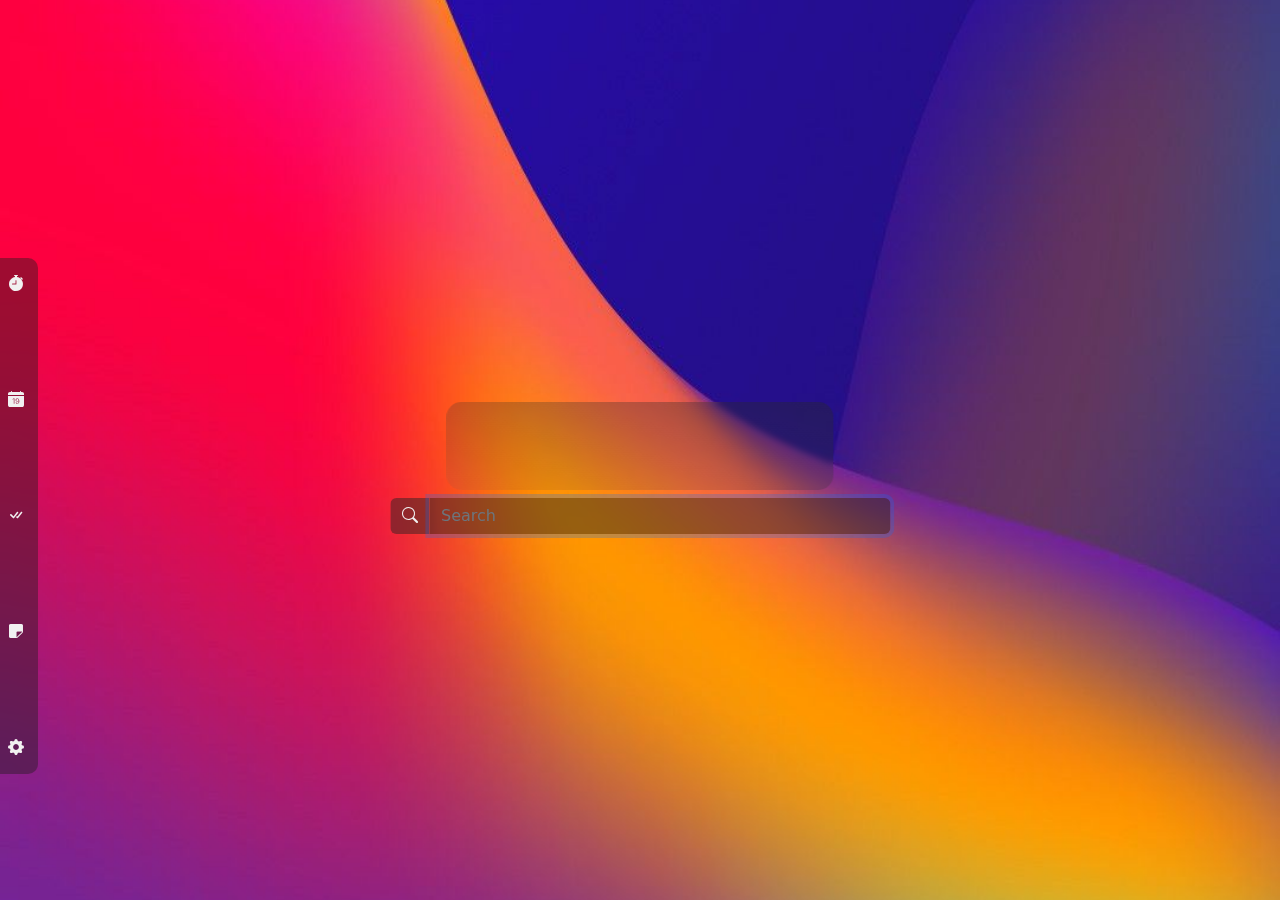
==== index.html @ 82e57892 "good to see u" ====
<!DOCTYPE html>
<html lang="en">
  <head>
    <link rel="stylesheet" href="./assets/css/css/bootstrap.min.css" />
    <!-- CSS only -->
    <link
      href="https://cdn.jsdelivr.net/npm/bootstrap@5.2.0-beta1/dist/css/bootstrap.min.css"
      rel="stylesheet"
      integrity="sha384-0evHe/X+R7YkIZDRvuzKMRqM+OrBnVFBL6DOitfPri4tjfHxaWutUpFmBp4vmVor"
      crossorigin="anonymous"
    />
    <link rel="stylesheet" href="https://cdn.jsdelivr.net/npm/bootstrap-icons@1.9.0/font/bootstrap-icons.css" />
    <link rel="stylesheet" href="./assets/css/style.css" />
    <link rel="stylesheet" href="./assets/css/animation.css" />
    <link rel="stylesheet" href="./assets/css/css.scss" />
    <meta charset="UTF-8" />
    <title>Home Page</title>
    <style>
      .bi {
        color: #f1f1f1;
      }
      body {
        overflow-x: hidden;
      }
      .body img {
        object-fit: cover;
        width: 100%;
        height: 100%;
      }
    </style>
  </head>
  <body>
    <div class="body position-absolute w-100 h-100" id="body"></div>
    <div style="width: 100%; height: 100%; position: absolute">
      <div class="row text-light">
        <div class="col-3">
          <div class="row justify-content-between position-relative">
            <div class="col-1 h-100">
              <!--Apps icon-->
              <div class="row position-absolute top-50" id="suggest" style="width: 50px">
                <button class="col btn border-0" id="timer">
                  <i class="bi bi-stopwatch-fill"></i>
                </button>
                <button class="col btn border-0" id="calendar">
                  <i class="bi bi-calendar-date-fill"></i>
                </button>
                <button class="col btn border-0" id="to-do">
                  <i class="bi bi-check-all"></i>
                </button>
                <button class="col btn border-0" id="note">
                  <i class="bi bi-sticky-fill"></i>
                </button>
                <button
                  class="col btn border-0"
                  id="settings"
                  type="button"
                  data-bs-toggle="offcanvas"
                  data-bs-target="#offcanvasExample"
                  aria-controls="offcanvasExample"
                >
                  <i class="bi bi-gear-fill"></i>
                </button>
              </div>
            </div>
            <div class="col-9 position-relative h-100">
              <div id="target" class="center w-100 rounded" style="width: 450px"></div>
            </div>
          </div>
        </div>
      </div>

      <!-- Weather -->
      <div id="weather" class="position-absolute" style="width: 300px">
        <section class="ajax-section">
          <div class="container">
            <ul class="cities" style="padding: 0 !important"></ul>
          </div>
        </section>
      </div>
    </div>

    <div class="toolbar position-absolute bottom-0" id="toolbar-mother">
      <div class="row justify-content-around p-2" id="toolbar">
        <!--https://www.google.com/s2/favicons?domain={link url}/-->
      </div>
    </div>

    <div class="center text-center" style="transform: translate(-50%, -50%)" id="search-box-mother">
      <div class="position-relative">
        <div class="row flex-column text-light">
          <div class="col h1 fw-bold blured" id="Header-name" style="display: flex; justify-content: center"></div>
          <div class="col">
            <form action="https://www.google.com/search" style="position: relative">
              <div class="input-group mb-3 border-0 center" id="search-time" style="transform: translate(-50%, 0%)">
                <button class="input-group-text border-0" id="basic-addon1">
                  <i class="bi bi-search"></i>
                </button>
                <input
                  title="Type Something for search"
                  type="text"
                  autocapitalize="on"
                  autocomplete
                  class="form-control border-0 text-light"
                  placeholder="Search"
                  aria-label="Search"
                  name="q"
                  aria-describedby="basic-addon1"
                  required
                  id="searchTextField"
                  autofocus
                />
              </div>
            </form>
          </div>
        </div>
      </div>
    </div>

    <!--Setting form-->
    <div class="offcanvas offcanvas-start text-light" tabindex="-1" id="offcanvasExample" aria-labelledby="offcanvasExampleLabel">
      <div class="offcanvas-header">
        <h5 class="offcanvas-title" id="offcanvasExampleLabel">Configuration</h5>
        <button type="button" class="btn-close" data-bs-dismiss="offcanvas" aria-label="Configuration"><i class="bi bi-x-lg"></i></button>
      </div>
      <div class="offcanvas-body">
        <form>
          <!-- HERE -->
          <div class="accordion text-light" id="accordionExample">
            <div class="accordion-item text-light">
              <h2 class="accordion-header text-light" id="headingOne">
                <button
                  class="accordion-button text-light"
                  type="button"
                  data-bs-toggle="collapse"
                  data-bs-target="#collapseOne"
                  aria-expanded="true"
                  aria-controls="collapseOne"
                >
                  Personality
                  <i class="bi bi-caret-down-fill"></i>
                </button>
              </h2>
              <div id="collapseOne" class="accordion-collapse collapse show" aria-labelledby="headingOne" data-bs-parent="#accordionExample">
                <div class="accordion-body">
                  <div class="form-floating mb-3">
                    <input type="text" class="border-0 text-light form-control" id="floatingInput" placeholder="{}" />
                    <label for="floatingInput">Your name is...</label>
                  </div>
                  <select id="animation-text" class="border-0 form-select text-light form-select-lg mb-3" aria-label=".form-select-lg example">
                    <option value="normal" class="bg-dark" selected>✨ Just a normal person</option>
                    <option value="gamer" class="bg-dark">🎮 Gamer</option>
                    <option value="programmer" class="bg-dark">💻 Programmer</option>
                    <option value="boss" class="bg-dark">👑 Boss</option>
                    <option value="student" class="bg-dark">📕 Student</option>
                  </select>
                </div>
              </div>
            </div>
            <div class="accordion-item text-light">
              <h2 class="accordion-header text-light" id="headingTwo">
                <button
                  class="accordion-button collapsed text-light"
                  type="button"
                  data-bs-toggle="collapse"
                  data-bs-target="#collapseTwo"
                  aria-expanded="false"
                  aria-controls="collapseTwo"
                >
                  Modules
                  <i class="bi bi-caret-down-fill"></i>
                </button>
              </h2>
              <div id="collapseTwo" class="accordion-collapse collapse" aria-labelledby="headingTwo" data-bs-parent="#accordionExample">
                <div class="accordion-body">
                  <div class="form-check form-switch py-2">
                    <input class="form-check-input" type="checkbox" role="switch" id="weather-check" checked onclick="role_toggle('weather-check')" />
                    <label class="form-check-label" for="weather-check" onclick="role_toggle('weather-check')">Weather</label>
                  </div>
                  <div class="form-check form-switch py-2">
                    <input class="form-check-input" type="checkbox" role="switch" id="shortcut-bar" onclick="role_toggle('shortcut-bar')" checked />
                    <label class="form-check-label" for="shortcut-bar" onclick="role_toggle('shortcut-bar')">Bookmarks</label>
                  </div>
                  <div class="form-check form-switch py-2">
                    <input class="form-check-input" type="checkbox" role="switch" id="search-bar" checked onclick="role_toggle('search-bar')" />
                    <label class="form-check-label" for="search-bar" onclick="role_toggle('search-bar')">Search bar</label>
                  </div>
                  <hr class="hr" />
                  <div class="form-check form-switch py-2">
                    <input class="form-check-input" type="checkbox" role="switch" id="Text" checked onclick="role_toggle('Text')" />
                    <label class="form-check-label" for="Text" onclick="role_toggle('Text')">Welcome message</label>
                  </div>
                  <p>Animation</p>
                  <select id="animation-type" class="border-0 form-select text-light form-select-lg mb-3" aria-label=".form-select-lg example">
                    <option value="typing-animation" class="bg-dark" selected>Typing</option>
                    <option value="come-in-text-down" class="bg-dark">Come from down</option>
                    <option value="come-in-text-up" class="bg-dark">come from down 2</option>
                  </select>
                </div>
              </div>
            </div>
            <div class="accordion-item text-light">
              <h2 class="accordion-header text-light" id="headingThree">
                <button
                  class="accordion-button collapsed text-light"
                  type="button"
                  data-bs-toggle="collapse"
                  data-bs-target="#collapseThree"
                  aria-expanded="false"
                  aria-controls="collapseThree"
                >
                  Bookmarks
                  <i class="bi bi-caret-down-fill"></i>
                </button>
              </h2>
              <div id="collapseThree" class="accordion-collapse collapse" aria-labelledby="headingThree" data-bs-parent="#accordionExample">
                <div class="accordion-body">
                  <div class="form-floating mb-3">
                    <input type="url" class="border-0 text-light form-control" id="1" placeholder="{}" value="https://" />
                    <label for="1">Bookmark #1</label>
                  </div>
                  <div class="form-floating mb-3">
                    <input type="url" class="border-0 text-light form-control" id="2" placeholder="{}" value="https://" />
                    <label for="2">Bookmark #2</label>
                  </div>
                  <div class="form-floating mb-3">
                    <input type="url" class="border-0 text-light form-control" id="3" placeholder="{}" value="https://" />
                    <label for="3">Bookmark #3</label>
                  </div>
                  <div class="form-floating mb-3">
                    <input type="url" class="border-0 text-light form-control" id="4" placeholder="{}" value="https://" />
                    <label for="4">Bookmark #4</label>
                  </div>
                  <div class="form-floating mb-3">
                    <input type="url" class="border-0 text-light form-control" id="5" placeholder="{}" value="https://" />
                    <label for="5">Bookmark #5</label>
                  </div>
                  <div class="form-floating mb-3">
                    <input type="url" class="border-0 text-light form-control" id="6" placeholder="{}" value="https://" />
                    <label for="6">Bookmark #6</label>
                  </div>
                </div>
              </div>
            </div>
            <div class="accordion-item text-light">
              <h2 class="accordion-header text-light" id="headingfour">
                <button
                        class="accordion-button collapsed text-light"
                        type="button"
                        data-bs-toggle="collapse"
                        data-bs-target="#collapsefour"
                        aria-expanded="false"
                        aria-controls="collapsefour"
                >
                  Pictures
                  <i class="bi bi-caret-down-fill"></i>
                </button>
              </h2>
              <div id="collapsefour" class="accordion-collapse collapse" aria-labelledby="headingfour" data-bs-parent="#accordionExample">
                <div class="accordion-body">

                  <label class="btn btn-outline-primary btn-sm center-block btn-file w-100 ">
                    <i class="bi bi-cloud-arrow-up-fill h2 text-primary"></i>
                    <input type="file" class="w-50" id="1-pic">
                  </label>
                  <label class="btn btn-outline-primary btn-sm center-block btn-file w-100 my-3">
                    <i class="bi bi-cloud-arrow-up-fill h2 text-primary"></i>
                    <input type="file" class="w-50" id="2-pic">
                  </label>
                  <label class="btn btn-outline-primary btn-sm center-block btn-file w-100 ">
                    <i class="bi bi-cloud-arrow-up-fill h2 text-primary"></i>
                    <input type="file" class="w-50" id="3-pic">
                  </label>
                </div>
              </div>
            </div>
          </div>
          <button class="btn btn-primary w-100 mt-4" onclick="save_setting()">Save changes</button>
        </form>
      </div>
    </div>

    <audio src="./assets/musics/mixkit-waiting-ringtone-1354.wav" id="audio"></audio>

    <!--JS Import-->
    <script src="https://ajax.googleapis.com/ajax/libs/jquery/3.6.0/jquery.min.js"></script>
    <script src="./assets/javascript/note.js"></script>
    <script src="./assets/javascript/app.js"></script>
    <script
      src="https://cdn.jsdelivr.net/npm/bootstrap@5.2.0-beta1/dist/js/bootstrap.bundle.min.js"
      integrity="sha384-pprn3073KE6tl6bjs2QrFaJGz5/SUsLqktiwsUTF55Jfv3qYSDhgCecCxMW52nD2"
      crossorigin="anonymous"
    ></script>
    <script
      src="https://cdn.jsdelivr.net/npm/@popperjs/core@2.11.5/dist/umd/popper.min.js"
      integrity="sha384-Xe+8cL9oJa6tN/veChSP7q+mnSPaj5Bcu9mPX5F5xIGE0DVittaqT5lorf0EI7Vk"
      crossorigin="anonymous"
    ></script>
    <script
      src="https://cdn.jsdelivr.net/npm/bootstrap@5.2.0-beta1/dist/js/bootstrap.min.js"
      integrity="sha384-kjU+l4N0Yf4ZOJErLsIcvOU2qSb74wXpOhqTvwVx3OElZRweTnQ6d31fXEoRD1Jy"
      crossorigin="anonymous"
    ></script>
    <script src="assets/javascript/weather.js"></script>
    <script src="./assets/javascript/timer.js"></script>
    <script src="./assets/javascript/toolbar.js"></script>
    <script src="./assets/javascript/background.js"></script>
    <script src="./assets/javascript/results.js"></script>
    <script src="./assets/javascript/version.js"></script>
    <script src="assets/scripts/headerNames.js"></script>
    <script src="assets/javascript/animation.js"></script>
    <script src="./assets/javascript/setting.js"></script>
    <script src="./assets/javascript/shortcut.js"></script>
    <script src="./assets/javascript/check.js"></script>
    <script src="./assets/javascript/link.js"></script>
    <script>
      document.getElementById("floatingInput").value = localStorage.getItem("user-name") || "";
      document.getElementById("animation-type").value = localStorage.getItem("user-animation") || "";
      document.getElementById("animation-text").value = localStorage.getItem("animation-text") || "";

      for (let i = 0; i < 3; i++) {
        document.getElementById(`${i + 1}-pic`).value = localStorage.getItem(`${i}-pic`);
      }
    </script>
  </body>
</html>
---- assets/css/style.css ----
:root {
    --colors-background: rgba(30, 28, 28, 0.42);
}
body {
    overflow-y: hidden;
}
#suggest {
    flex-direction: column;
    gap: 5em;
    padding: 8px;
    text-align: center;
    text-justify: distribute-center-last;
    top: 50%;
    transform: translateY(50%);
    background: var(--colors-background);
    border-bottom-right-radius: 10px;
    border-top-right-radius: 10px;
    backdrop-filter: blur(15px);
    animation: ease-out 750ms toolbar forwards;
}
.textarea {
    background-color: #3a3a3aa9;
    backdrop-filter: blur(15px);
    width: 300px;
    padding: 15px;
}
.blured {
    padding: 15px;
    border-radius: 15px;
    backdrop-filter: blur(3px);
    background: linear-gradient(to left bottom, rgba(40, 40, 40, 0.4), rgba(100, 100, 100, 0.1));
}
.blured pre {
    color: white;
    mix-blend-mode: difference;
}
.textarea:focus {
    outline: none;
}
.center {
    position: absolute;
    top: 50%;
    left: 50%;
    transform: translate(-50%, 50%);
}
.timer {
    width: 100%;
    height: 100%;
    background: var(--colors-background);
    backdrop-filter: blur(5px);
    padding: 10px;
}
.bg-gray {
    background: #3a3a3a;
}
#tasks .col {
    padding: 12px;
    border-radius: 5px;
    background: #3a3a3a5d;
    cursor: pointer;
}
#tasks {
    height: 350px!important;
    overflow-y: auto;
    display: block;
}
#tasks::-webkit-scrollbar {
    width: 5px;
}
#tasks::-webkit-scrollbar-track {
    background: #fff0;
}
#tasks::-webkit-scrollbar-thumb {
    background-color: #9e9e9e;
    border-radius: 2px;
    transition: background-color 500ms;
}
#tasks::-webkit-scrollbar-thumb:hover {
    background-color: #454545
}
#weather iframe .locationName {
    display: none;
}
#weather {
    color: white;
    list-style-type: none   ;
}
li {
    list-style-type: none   ;
}
.city-temp {
    font-size: 20px;
    width: 100%;
    text-align: center;
    font-weight: bold;
}
.toolbar {
    left: 50%;
    width: 50%;
    height: 35px;
    color: white;
    transform: translateX(-50%);
    background-color: var(--colors-background);
    backdrop-filter: blur(12px);
    border-top-left-radius: 12px;
    border-top-right-radius: 12px;
}
#toolbar .col-1 {
    position: relative;
    border-radius: 4px;
    height: 25px;
    padding: 5px;
    background-color: #3a3a3a00;
    transition: background-color 300ms;
    cursor: pointer;
}
#toolbar .col-1:hover {
    background-color: rgba(58, 58, 58, 0.51);
}
#toolbar .col-1 img,#toolbar .col-1 i {
    height: 20px;
    position: absolute;
    transform: translate(-50%, -50%);
    left: 50%;
    top: 50%;
}
#search-time {
    width: 500px;
}
#search-time button, #search-time input {
    background-color: rgba(35, 35, 35, 0.47);
    backdrop-filter: blur(4px);
}
@media (max-width: 1231px) {
    #search-box-mother {
        top: 70px;
    }
    #target .timer {
        width: 400px;
        height: 300px;
    }
}
@media (max-width: 800px) {
    #weather {
        top: 50%;
        right: 0;
    }
}
.typing-animation {
    opacity: 0;
    transform: translateY(200px);
    animation: come-in-name ease 500ms forwards;
}
.come-in-text-down {
    opacity: 0;
    transform: translateY(200px);
    animation: come-in-name-down ease 500ms forwards;
}
.come-in-text-up {
    opacity: 0;
    transform: translateY(200px);
    animation: come-in-name-up ease 500ms forwards;
}
.offcanvas {
    background-color: rgba(41, 41, 41, 0.33);
    backdrop-filter: blur(12px);
}
.offcanvas input, .offcanvas select, .offcanvas input:focus {
    background-color: rgba(46, 46, 46, 0.15);
    backdrop-filter: blur(5px);
}
#weather .card {
    margin: 12px;
    backdrop-filter: blur(5px);
    background: #2d2d2d9a;
}
.accordion-item, .accordion-body, .accordion-button, .accordion-header, .accordion-button {
    background: #0000;
    border: none;
}
.accordion-header {
    backdrop-filter: blur(5px);
    background: rgba(25, 25, 25, 0.11);
    transition: background 300ms;
}
.accordion-button:not(.collapsed) {
    background: rgba(18, 18, 18, 0.22);
}
.accordion-button {
    width: 100%;
    justify-content: space-between;
}
.accordion-button::after {
    display: none;
}
.accordion-button i {
    float: right;
    transform: rotate(0);
    transition: transform 200ms;
}
.accordion-button:not(.collapsed) i {
    transform: rotate(180deg);
}
li.city {
    animation: weather 1s ease-out;
}
#toolbar-mother {
    animation: toolbar-2 ease-out 750ms;
}
label.btn.btn-outline-primary:hover > i.bi.text-primary {
    color: #ffffff!important;
    transition: 500ms;
}
::-webkit-file-upload-button { /* chrome and edge */
    display: none;
}
---- assets/css/animation.css ----
@keyframes come-in-name {
    from {
        transform: translateY(0);
        opacity: 0;
    }
    to {
        transform: translateY(0);
        opacity: 1;
    }
}
@keyframes come-in-name-down {
    from {
        transform: translateY(200px);
        opacity: 0;
    }
    to {
        transform: translateY(0);
        opacity: 1;
    }
}
@keyframes come-in-name-up {
    0% {
        transform: translateY(200px);
        opacity: 0;
    }
    60% {
        transform: translateY(-15px);
    }
    100% {
        transform: translateY(0);
        opacity: 1;
    }
}
@keyframes weather {
    from {
        transform: translateY(-200px);
        opacity: 0;
    }
    to {
        opacity: 1;
        transform: translateY(0);
    }
}
@keyframes toolbar {
    from {
        transform: translateX(-200px) translateY(50%);
        opacity: 0;
    }
    to {
        opacity: 1;
        transform: translateX(0) translateY(50%);
    }
}
@keyframes toolbar-2 {
    from {
        transform: translateY(200px) translateX(-50%);
        opacity: 0;
    }
    to {
        opacity: 1;
        transform: translateY(0) translateX(-50%);
    }
}
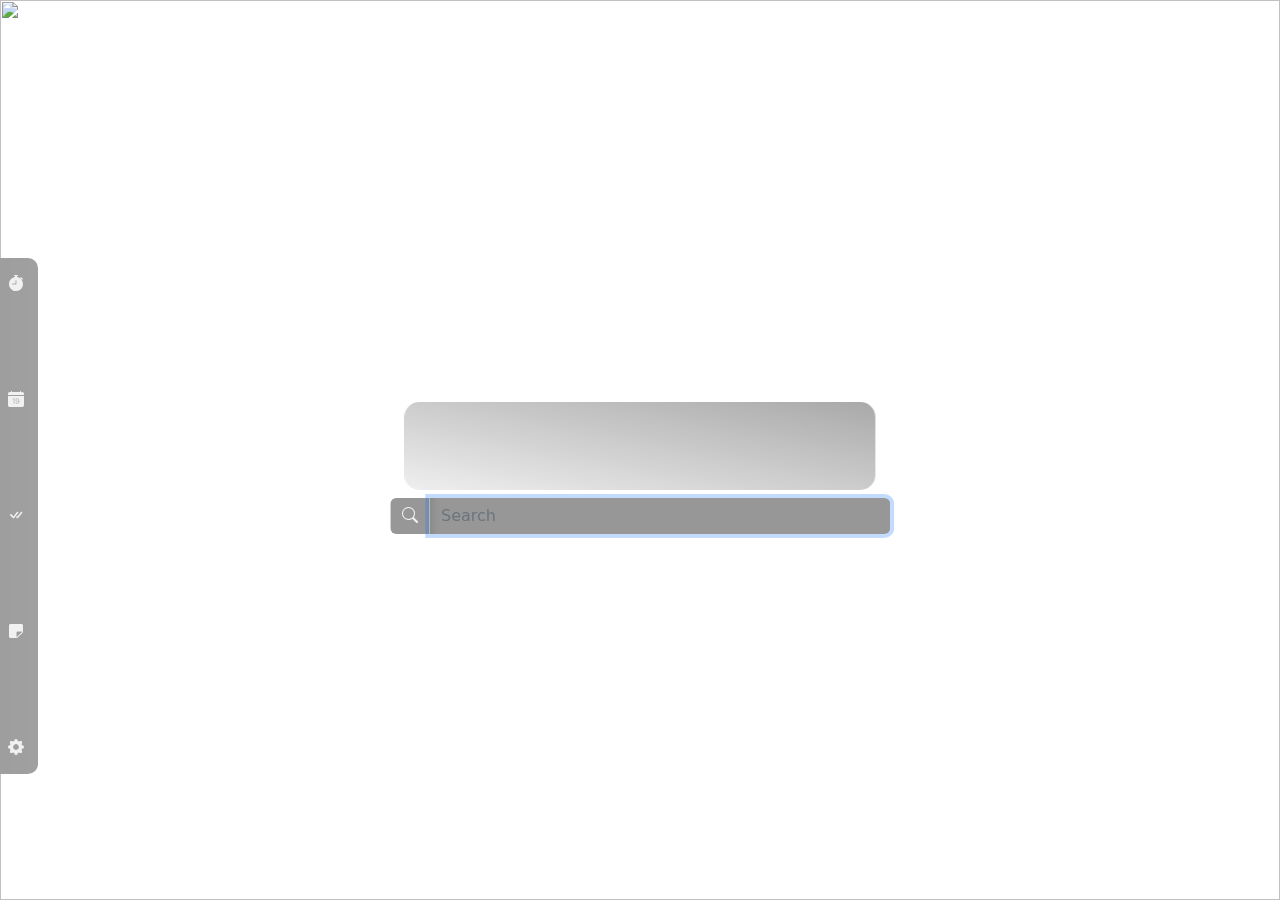
==== commit 9287e605: "Bing Background" ====
--- a/index.html
+++ b/index.html
@@ -30,7 +30,9 @@
     </style>
   </head>
   <body>
-    <div class="body position-absolute w-100 h-100" id="body"></div>
+    <div class="body position-absolute w-100 h-100" id="body">
+      <img src="https://bing.biturl.top/?resolution=1920&format=image&index=0&mkt=zh-CN">
+    </div>
     <div style="width: 100%; height: 100%; position: absolute">
       <div class="row text-light">
         <div class="col-3">
@@ -303,23 +305,19 @@
     <script src="assets/javascript/weather.js"></script>
     <script src="./assets/javascript/timer.js"></script>
     <script src="./assets/javascript/toolbar.js"></script>
-    <script src="./assets/javascript/background.js"></script>
+<!--    <script src="./assets/javascript/background.js"></script>-->
     <script src="./assets/javascript/results.js"></script>
     <script src="./assets/javascript/version.js"></script>
     <script src="assets/scripts/headerNames.js"></script>
     <script src="assets/javascript/animation.js"></script>
     <script src="./assets/javascript/setting.js"></script>
     <script src="./assets/javascript/shortcut.js"></script>
-    <script src="./assets/javascript/check.js"></script>
     <script src="./assets/javascript/link.js"></script>
     <script>
       document.getElementById("floatingInput").value = localStorage.getItem("user-name") || "";
       document.getElementById("animation-type").value = localStorage.getItem("user-animation") || "";
       document.getElementById("animation-text").value = localStorage.getItem("animation-text") || "";
-
-      for (let i = 0; i < 3; i++) {
-        document.getElementById(`${i + 1}-pic`).value = localStorage.getItem(`${i}-pic`);
-      }
     </script>
+    <script src="./assets/javascript/check.js"></script>
   </body>
 </html>
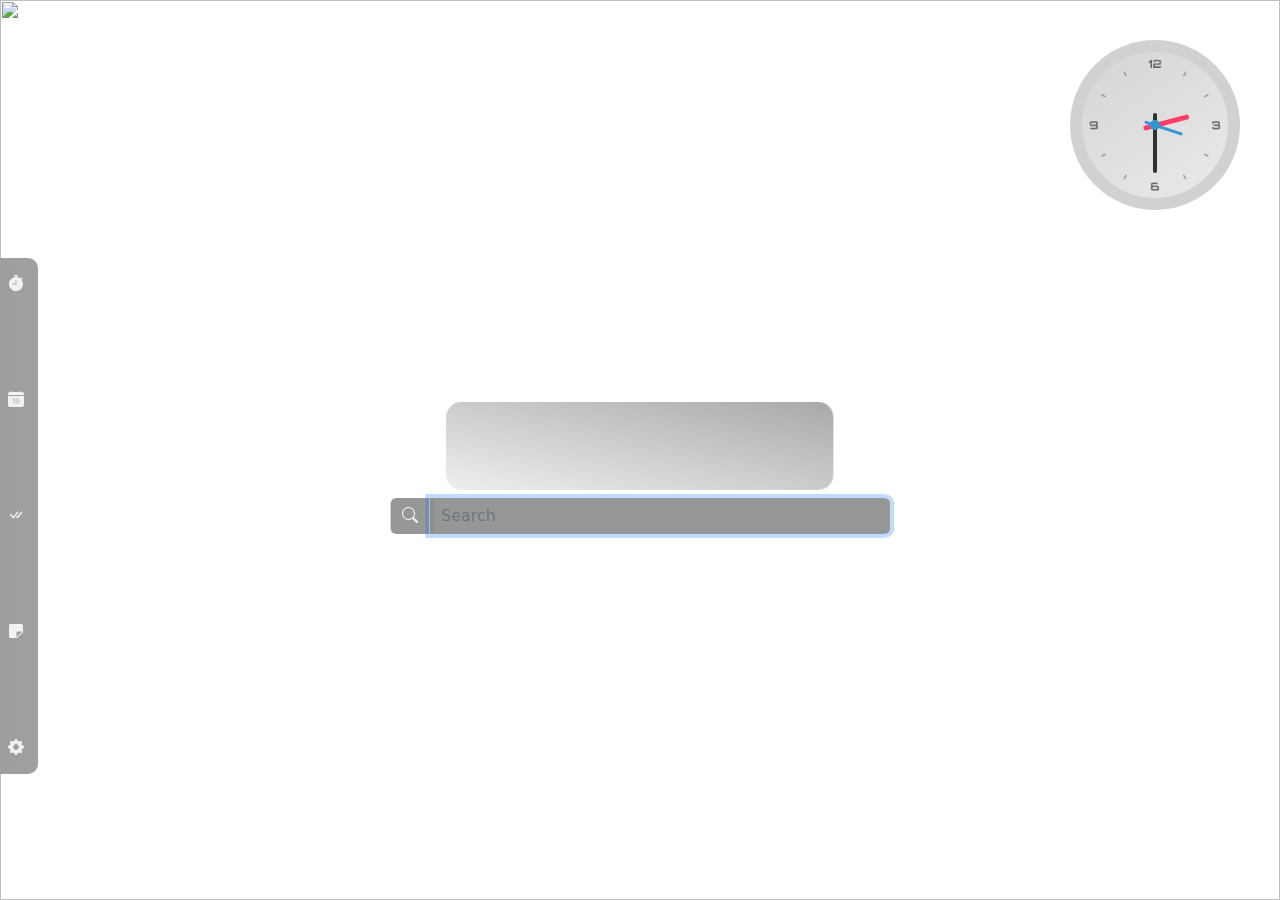
==== commit 23199866: "feat: add working clock" ====
--- a/index.html
+++ b/index.html
@@ -31,7 +31,7 @@
   </head>
   <body>
     <div class="body position-absolute w-100 h-100" id="body">
-      <img src="https://bing.biturl.top/?resolution=1920&format=image&index=0&mkt=zh-CN">
+      <img src="https://bing.biturl.top/?resolution=1920&format=image&index=0&mkt=zh-CN" />
     </div>
     <div style="width: 100%; height: 100%; position: absolute">
       <div class="row text-light">
@@ -80,6 +80,25 @@
         </section>
       </div>
     </div>
+
+    <!-- Clock -->
+    <div id="clock" class="clock">
+      <div class="clock-bg">
+        <img src="assets/Images/clock/base.png" alt="clockBase" />
+      </div>
+      <div class="hour">
+        <span class="hr" id="hr"></span>
+      </div>
+      <div class="minute">
+        <span class="min" id="min"></span>
+      </div>
+      <div class="second">
+        <span class="sec" id="sec"></span>
+      </div>
+    </div>
+
+    <!-- JS File -->
+    <script type="text/javascript" src="assets/javascript/clock.js"></script>
 
     <div class="toolbar position-absolute bottom-0" id="toolbar-mother">
       <div class="row justify-content-around p-2" id="toolbar">
@@ -179,6 +198,10 @@
                     <label class="form-check-label" for="weather-check" onclick="role_toggle('weather-check')">Weather</label>
                   </div>
                   <div class="form-check form-switch py-2">
+                    <input class="form-check-input" type="checkbox" role="switch" id="clock-check" checked onclick="role_toggle('clock-check')" />
+                    <label class="form-check-label" for="clock-check" onclick="role_toggle('clock-check')">Clock</label>
+                  </div>
+                  <div class="form-check form-switch py-2">
                     <input class="form-check-input" type="checkbox" role="switch" id="shortcut-bar" onclick="role_toggle('shortcut-bar')" checked />
                     <label class="form-check-label" for="shortcut-bar" onclick="role_toggle('shortcut-bar')">Bookmarks</label>
                   </div>
@@ -246,12 +269,12 @@
             <div class="accordion-item text-light">
               <h2 class="accordion-header text-light" id="headingfour">
                 <button
-                        class="accordion-button collapsed text-light"
-                        type="button"
-                        data-bs-toggle="collapse"
-                        data-bs-target="#collapsefour"
-                        aria-expanded="false"
-                        aria-controls="collapsefour"
+                  class="accordion-button collapsed text-light"
+                  type="button"
+                  data-bs-toggle="collapse"
+                  data-bs-target="#collapsefour"
+                  aria-expanded="false"
+                  aria-controls="collapsefour"
                 >
                   Pictures
                   <i class="bi bi-caret-down-fill"></i>
@@ -259,18 +282,17 @@
               </h2>
               <div id="collapsefour" class="accordion-collapse collapse" aria-labelledby="headingfour" data-bs-parent="#accordionExample">
                 <div class="accordion-body">
-
-                  <label class="btn btn-outline-primary btn-sm center-block btn-file w-100 ">
+                  <label class="btn btn-outline-primary btn-sm center-block btn-file w-100">
                     <i class="bi bi-cloud-arrow-up-fill h2 text-primary"></i>
-                    <input type="file" class="w-50" id="1-pic">
+                    <input type="file" class="w-50" id="1-pic" />
                   </label>
                   <label class="btn btn-outline-primary btn-sm center-block btn-file w-100 my-3">
                     <i class="bi bi-cloud-arrow-up-fill h2 text-primary"></i>
-                    <input type="file" class="w-50" id="2-pic">
+                    <input type="file" class="w-50" id="2-pic" />
                   </label>
-                  <label class="btn btn-outline-primary btn-sm center-block btn-file w-100 ">
+                  <label class="btn btn-outline-primary btn-sm center-block btn-file w-100">
                     <i class="bi bi-cloud-arrow-up-fill h2 text-primary"></i>
-                    <input type="file" class="w-50" id="3-pic">
+                    <input type="file" class="w-50" id="3-pic" />
                   </label>
                 </div>
               </div>
@@ -305,7 +327,7 @@
     <script src="assets/javascript/weather.js"></script>
     <script src="./assets/javascript/timer.js"></script>
     <script src="./assets/javascript/toolbar.js"></script>
-<!--    <script src="./assets/javascript/background.js"></script>-->
+    <!--    <script src="./assets/javascript/background.js"></script>-->
     <script src="./assets/javascript/results.js"></script>
     <script src="./assets/javascript/version.js"></script>
     <script src="assets/scripts/headerNames.js"></script>
--- a/assets/css/style.css
+++ b/assets/css/style.css
@@ -1,6 +1,7 @@
 :root {
     --colors-background: rgba(30, 28, 28, 0.42);
 }
+
 body {
     overflow-y: hidden;
 }
@@ -213,4 +214,111 @@
 }
 ::-webkit-file-upload-button { /* chrome and edge */
     display: none;
+}
+
+/* Clock */
+
+body {
+    height: 100vh;
+    display: flex;
+    top: 50%;
+    justify-content: right;
+}
+
+
+.clock {
+    width: 170px;
+    height: 170px;
+    display: flex;
+    align-items: center;
+    justify-content: center;
+    margin: 40px;
+    border: 12px solid #d2d1d1;
+    border-radius: 50%;
+    background: linear-gradient(
+        145deg, #d5d5d5, #ebe9e9
+    );
+    z-index: 9999;
+}
+
+.clock .clock-bg img {
+    width: 100%;
+    height: 100%;
+}
+
+.clock::before {
+    content: '';
+    position: absolute;
+    width: 10px;
+    height: 10px;
+    background: #3497cc;
+    border-radius: 50%;
+    z-index: 15;
+}
+
+.clock .hour,
+.clock .minute,
+.clock .second {
+    position: absolute;
+}
+
+.clock .hour,
+.clock .hour .hr {
+    width: 40px;
+    height: 70px;
+}
+
+.clock .minute,
+.clock .minute .min {
+    width: 47px;
+    height: 95px;
+}
+
+.clock .second,
+.clock .second .sec {
+    width: 57px;
+    height: 57px;
+}
+
+.clock .hour .hr,
+.clock .minute .min,
+.clock .second .sec {
+    display: flex;
+    justify-content: center;
+    position: absolute;
+    border-radius: 50%;
+}
+
+.clock .hour .hr::before {
+    content: '';
+    position: absolute;
+    width: 5.0px;
+    height: 47px;
+    background: #ff3d68;
+    z-index: 10;
+    border-radius: 10px;
+}
+
+.clock .minute .min::before {
+    content: '';
+    position:absolute;
+    width: 4px;
+    height: 60px;
+    background: #30303b;
+    z-index: 11;
+    border-radius: 8px;
+}
+
+.clock .second .sec::before {
+    content: '';
+    position: absolute;
+    width: 3px;
+    height: 40px;
+    background: #3497cc;
+    z-index: 12;
+    border-radius: 2px;
+}
+
+.hide {
+    display: none;
 }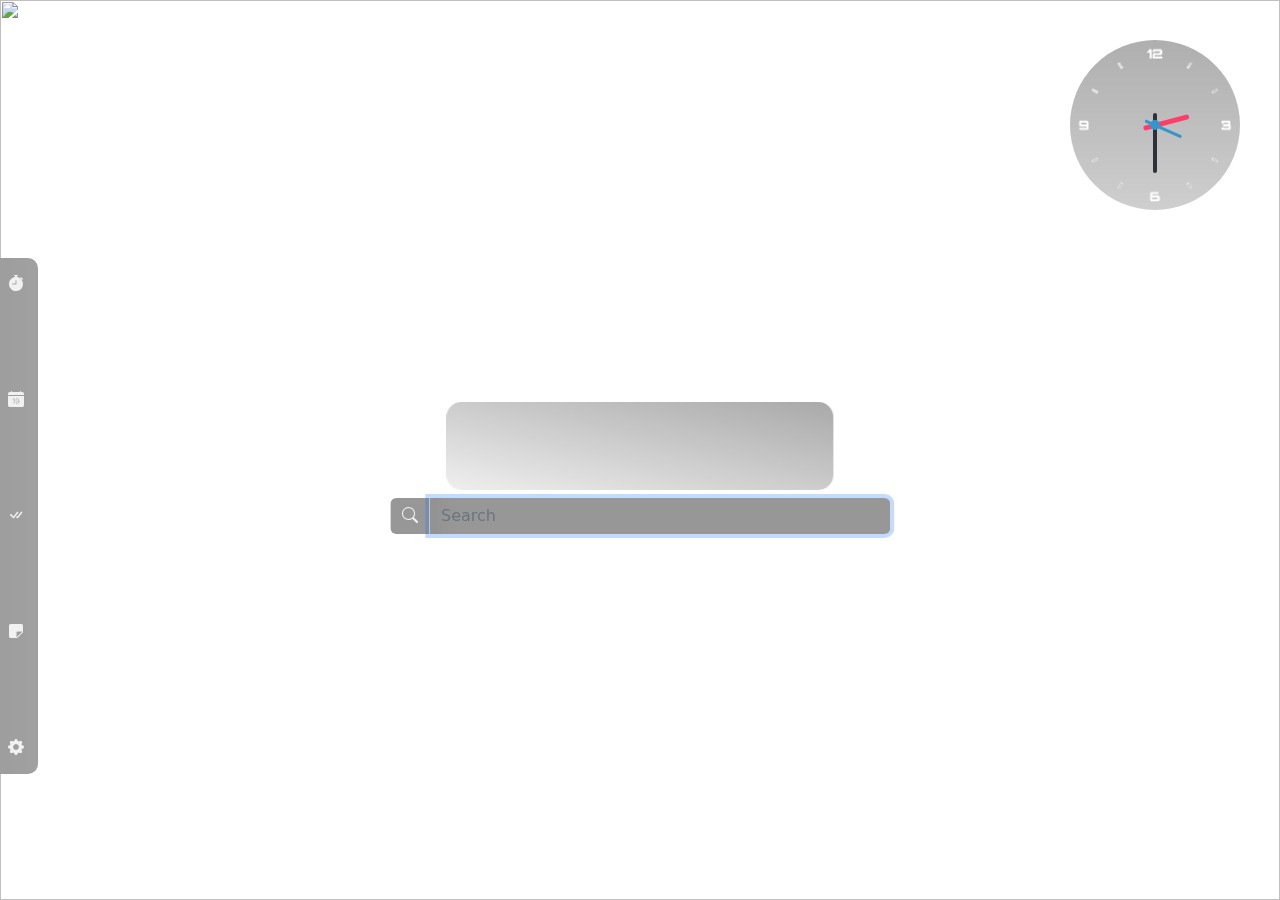
==== commit 59e8ab01: "Bing Module check" ====
--- a/index.html
+++ b/index.html
@@ -202,6 +202,10 @@
                     <label class="form-check-label" for="clock-check" onclick="role_toggle('clock-check')">Clock</label>
                   </div>
                   <div class="form-check form-switch py-2">
+                    <input class="form-check-input" type="checkbox" role="switch" id="Bing" checked onclick="role_toggle('Bing')" />
+                    <label class="form-check-label" for="Bing" onclick="role_toggle('Bing')">Bing Image</label>
+                  </div>
+                  <div class="form-check form-switch py-2">
                     <input class="form-check-input" type="checkbox" role="switch" id="shortcut-bar" onclick="role_toggle('shortcut-bar')" checked />
                     <label class="form-check-label" for="shortcut-bar" onclick="role_toggle('shortcut-bar')">Bookmarks</label>
                   </div>
@@ -327,7 +331,7 @@
     <script src="assets/javascript/weather.js"></script>
     <script src="./assets/javascript/timer.js"></script>
     <script src="./assets/javascript/toolbar.js"></script>
-    <!--    <script src="./assets/javascript/background.js"></script>-->
+    <script src="./assets/javascript/background.js"></script>
     <script src="./assets/javascript/results.js"></script>
     <script src="./assets/javascript/version.js"></script>
     <script src="assets/scripts/headerNames.js"></script>
--- a/assets/css/style.css
+++ b/assets/css/style.css
@@ -16,19 +16,19 @@
     background: var(--colors-background);
     border-bottom-right-radius: 10px;
     border-top-right-radius: 10px;
-    backdrop-filter: blur(15px);
+    backdrop-filter: blur(12px);
     animation: ease-out 750ms toolbar forwards;
 }
 .textarea {
     background-color: #3a3a3aa9;
-    backdrop-filter: blur(15px);
+    backdrop-filter: blur(12px);
     width: 300px;
     padding: 15px;
 }
 .blured {
     padding: 15px;
     border-radius: 15px;
-    backdrop-filter: blur(3px);
+    backdrop-filter: blur(12px);
     background: linear-gradient(to left bottom, rgba(40, 40, 40, 0.4), rgba(100, 100, 100, 0.1));
 }
 .blured pre {
@@ -48,7 +48,7 @@
     width: 100%;
     height: 100%;
     background: var(--colors-background);
-    backdrop-filter: blur(5px);
+    backdrop-filter: blur(12px);
     padding: 10px;
 }
 .bg-gray {
@@ -130,7 +130,7 @@
 }
 #search-time button, #search-time input {
     background-color: rgba(35, 35, 35, 0.47);
-    backdrop-filter: blur(4px);
+    backdrop-filter: blur(12px);
 }
 @media (max-width: 1231px) {
     #search-box-mother {
@@ -168,11 +168,11 @@
 }
 .offcanvas input, .offcanvas select, .offcanvas input:focus {
     background-color: rgba(46, 46, 46, 0.15);
-    backdrop-filter: blur(5px);
+    backdrop-filter: blur(12px);
 }
 #weather .card {
     margin: 12px;
-    backdrop-filter: blur(5px);
+    backdrop-filter: blur(12px);
     background: #2d2d2d9a;
 }
 .accordion-item, .accordion-body, .accordion-button, .accordion-header, .accordion-button {
@@ -180,7 +180,7 @@
     border: none;
 }
 .accordion-header {
-    backdrop-filter: blur(5px);
+    backdrop-filter: blur(12px);
     background: rgba(25, 25, 25, 0.11);
     transition: background 300ms;
 }
@@ -233,11 +233,11 @@
     align-items: center;
     justify-content: center;
     margin: 40px;
-    border: 12px solid #d2d1d1;
     border-radius: 50%;
     background: linear-gradient(
-        145deg, #d5d5d5, #ebe9e9
+        180deg, rgba(32, 32, 32, 0.36), rgba(35, 35, 35, 0.22)
     );
+    backdrop-filter: blur(12px);
     z-index: 9999;
 }
 
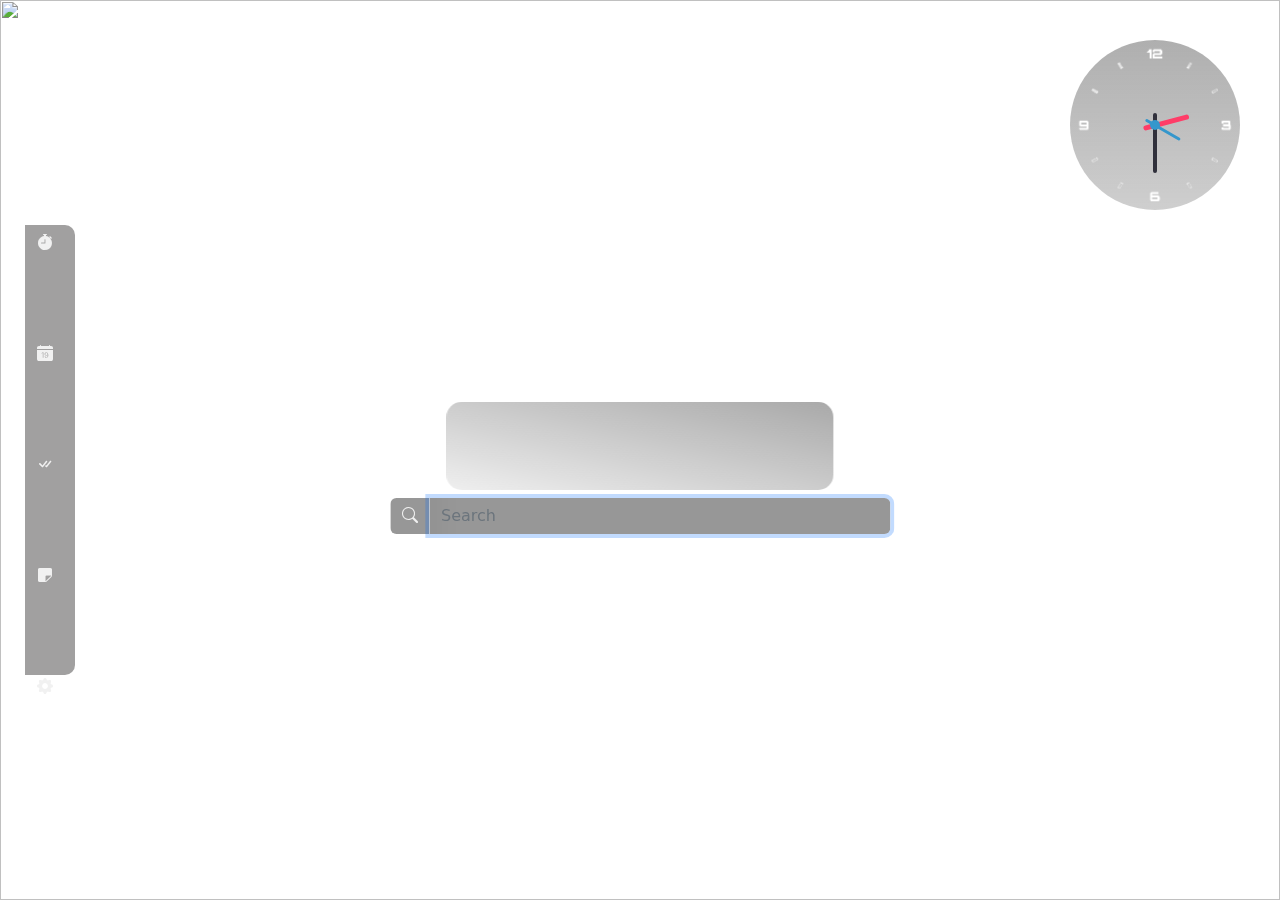
==== commit b5e85a46: "fix bugs > Todo Bug > Rebuild left side bar :)" ====
--- a/index.html
+++ b/index.html
@@ -39,8 +39,50 @@
           <div class="row justify-content-between position-relative">
             <div class="col-1 h-100">
               <!--Apps icon-->
-              <div class="row position-absolute top-50" id="suggest" style="width: 50px">
-                <button class="col btn border-0" id="timer">
+              <div class="position-absolute top-50" id="suggest" style="width: 50px">
+                <div class="row">
+                  <div class="col-8">
+                    <button class="col btn border-0" id="timer">
+                      <i class="bi bi-stopwatch-fill"></i>
+                    </button>
+                  </div>
+                </div>
+                <div class="row">
+                  <div class="col-8" style="margin-top: calc(var(--my-height) / 6);">
+                    <button class="col btn border-0" id="calendar">
+                      <i class="bi bi-calendar-date-fill"></i>
+                    </button>
+                  </div>
+                </div>
+                <div class="row">
+                  <div class="col-8" style="margin-top: calc(var(--my-height) / 6);">
+                    <button class="col btn border-0" id="to-do">
+                      <i class="bi bi-check-all"></i>
+                    </button>
+                  </div>
+                </div>
+                <div class="row">
+                  <div class="col-8" style="margin-top: calc(var(--my-height) / 6);">
+                    <button class="col btn border-0" id="note">
+                      <i class="bi bi-sticky-fill"></i>
+                    </button>
+                  </div>
+                </div>
+                <div class="row">
+                  <div class="col-8" style="margin-top: calc(var(--my-height) / 6);">
+                    <button
+                            class="col btn border-0"
+                            id="settings"
+                            type="button"
+                            data-bs-toggle="offcanvas"
+                            data-bs-target="#offcanvasExample"
+                            aria-controls="offcanvasExample"
+                    >
+                      <i class="bi bi-gear-fill"></i>
+                    </button>
+                  </div>
+                </div>
+                <!-- <button class="col btn border-0" id="timer">
                   <i class="bi bi-stopwatch-fill"></i>
                 </button>
                 <button class="col btn border-0" id="calendar">
@@ -61,7 +103,7 @@
                   aria-controls="offcanvasExample"
                 >
                   <i class="bi bi-gear-fill"></i>
-                </button>
+                </button> -->
               </div>
             </div>
             <div class="col-9 position-relative h-100">
@@ -340,6 +382,8 @@
     <script src="./assets/javascript/shortcut.js"></script>
     <script src="./assets/javascript/link.js"></script>
     <script>
+      document.getElementById('suggest').style.height = `${screen.height / 2}px`;
+      document.querySelector(':root').style.setProperty('--my-height', `${screen.height / 2}px`)
       document.getElementById("floatingInput").value = localStorage.getItem("user-name") || "";
       document.getElementById("animation-type").value = localStorage.getItem("user-animation") || "";
       document.getElementById("animation-text").value = localStorage.getItem("animation-text") || "";
--- a/assets/css/style.css
+++ b/assets/css/style.css
@@ -6,13 +6,7 @@
     overflow-y: hidden;
 }
 #suggest {
-    flex-direction: column;
-    gap: 5em;
-    padding: 8px;
-    text-align: center;
-    text-justify: distribute-center-last;
-    top: 50%;
-    transform: translateY(50%);
+    transform: translate(50%, 50%);
     background: var(--colors-background);
     border-bottom-right-radius: 10px;
     border-top-right-radius: 10px;
@@ -140,10 +134,13 @@
         width: 400px;
         height: 300px;
     }
-}
-@media (max-width: 800px) {
     #weather {
-        top: 50%;
+        top: 40%;
+        right: 0;
+    }
+    #clock {
+        position: absolute;
+        top: 60%;
         right: 0;
     }
 }
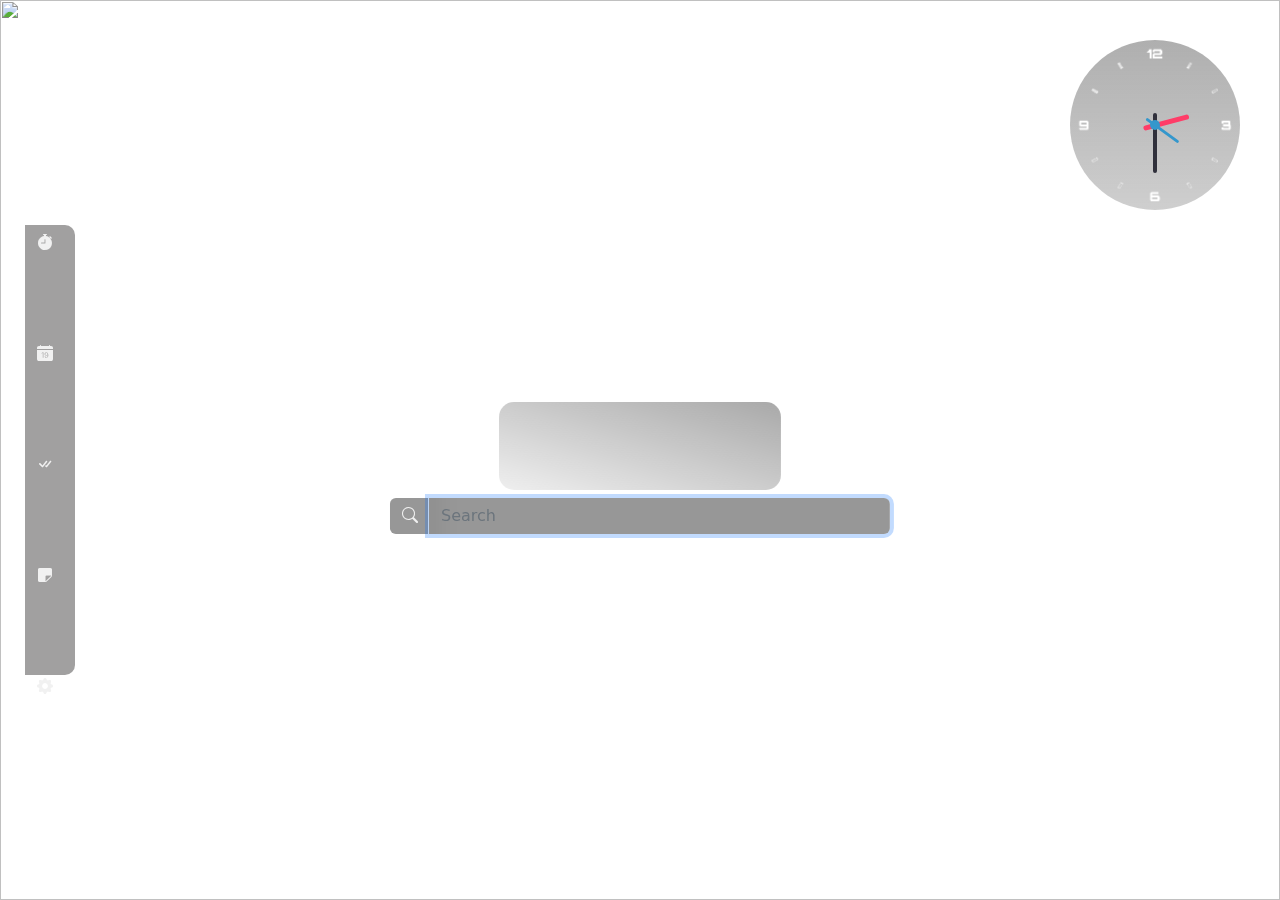
==== commit 9d3773a3: "Add CPS for gamers" ====
--- a/index.html
+++ b/index.html
@@ -381,6 +381,7 @@
     <script src="./assets/javascript/setting.js"></script>
     <script src="./assets/javascript/shortcut.js"></script>
     <script src="./assets/javascript/link.js"></script>
+    <script src="./assets/javascript/cps.js"></script>
     <script>
       document.getElementById('suggest').style.height = `${screen.height / 2}px`;
       document.querySelector(':root').style.setProperty('--my-height', `${screen.height / 2}px`)
--- a/assets/css/style.css
+++ b/assets/css/style.css
@@ -318,4 +318,44 @@
 
 .hide {
     display: none;
+}
+#cps {
+    height: 450px;
+    width: 90%;
+    position: relative;
+    border-radius: 12px;
+    backdrop-filter: blur(12px);
+    background: linear-gradient(185deg, rgba(63, 62, 62, 0.29) -10%, rgba(28, 28, 28, 0.24) 100%);
+    padding: 3rem;
+}
+#cps h3 {
+    position: absolute;
+    top: 50%;
+    left: 50%;
+    transform: translate(-50%, -50%);
+    color: #9a9a9a;
+    width: 80%;
+    text-align: center;
+}
+#cps .brobro {
+    position: absolute;
+    top: 0;
+    left: 0;
+    width: 100%;
+    height: 10%;
+    display: none;
+    color: white;
+}
+#cps .input-group {
+    height: 100%;
+}
+#cps .input-group > button {
+    background: #8a8a8a30;
+    backdrop-filter: blur(5px);
+    border: none!important;
+    outline: none!important;
+    color: white;
+}
+#cps #button {
+
 }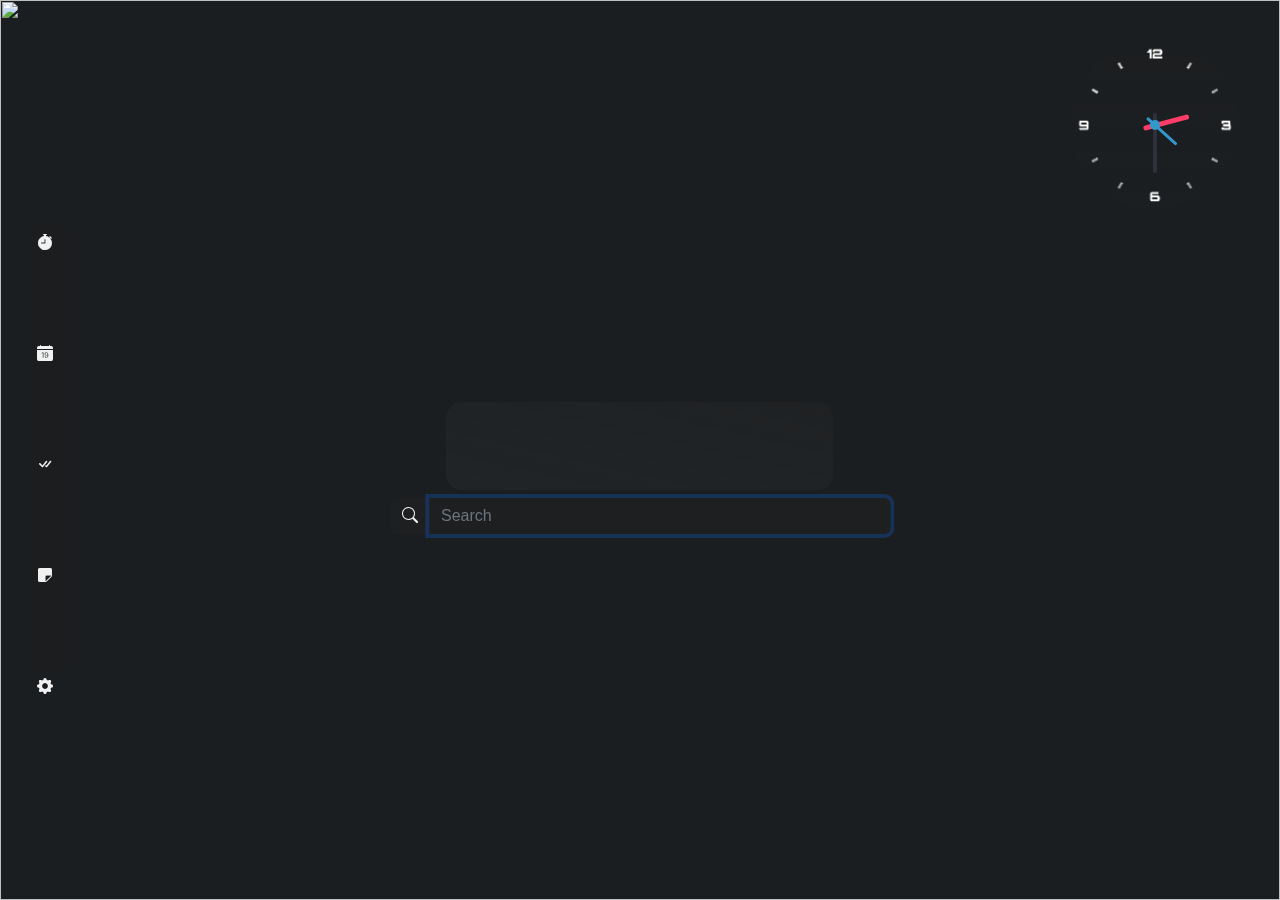
==== commit fdd23aa8: "background and new version for cps" ====
--- a/index.html
+++ b/index.html
@@ -12,6 +12,7 @@
     <link rel="stylesheet" href="https://cdn.jsdelivr.net/npm/bootstrap-icons@1.9.0/font/bootstrap-icons.css" />
     <link rel="stylesheet" href="./assets/css/style.css" />
     <link rel="stylesheet" href="./assets/css/animation.css" />
+    <link rel="stylesheet" href="./assets/css/motion.css">
     <link rel="stylesheet" href="./assets/css/css.scss" />
     <meta charset="UTF-8" />
     <title>Home Page</title>
@@ -32,8 +33,10 @@
   <body>
     <div class="body position-absolute w-100 h-100" id="body">
       <img src="https://bing.biturl.top/?resolution=1920&format=image&index=0&mkt=zh-CN" />
-    </div>
-    <div style="width: 100%; height: 100%; position: absolute">
+
+      </div>
+    </div>
+    <div style="width: 100%; height: 100%; position: absolute;">
       <div class="row text-light">
         <div class="col-3">
           <div class="row justify-content-between position-relative">
@@ -255,9 +258,17 @@
                     <input class="form-check-input" type="checkbox" role="switch" id="search-bar" checked onclick="role_toggle('search-bar')" />
                     <label class="form-check-label" for="search-bar" onclick="role_toggle('search-bar')">Search bar</label>
                   </div>
+                  <hr class="hr">
+                  <p><label for="background-type">Background Type</label></p>
+                  <select name="Background-type" id="background-type"
+                          class="border-0 form-select text-light form-select-lg mb-3">
+                    <option value="motion" class="bg-dark">motion</option>
+                    <option value="image" class="bg-dark">Image</option>
+                    <option value="bing" class="bg-dark" selected>Bing wallpaper</option>
+                  </select>
                   <hr class="hr" />
                   <div class="form-check form-switch py-2">
-                    <input class="form-check-input" type="checkbox" role="switch" id="Text" checked onclick="role_toggle('Text')" />
+                    <input class="form-check-input" type="checkbox" role="switch" id="Text" onclick="role_toggle('Text')" checked/>
                     <label class="form-check-label" for="Text" onclick="role_toggle('Text')">Welcome message</label>
                   </div>
                   <p>Animation</p>
@@ -382,6 +393,7 @@
     <script src="./assets/javascript/shortcut.js"></script>
     <script src="./assets/javascript/link.js"></script>
     <script src="./assets/javascript/cps.js"></script>
+    <script src="./assets/javascript/motion.js"></script>
     <script>
       document.getElementById('suggest').style.height = `${screen.height / 2}px`;
       document.querySelector(':root').style.setProperty('--my-height', `${screen.height / 2}px`)
--- a/assets/css/style.css
+++ b/assets/css/style.css
@@ -333,7 +333,7 @@
     top: 50%;
     left: 50%;
     transform: translate(-50%, -50%);
-    color: #9a9a9a;
+    color: #dad3d3;
     width: 80%;
     text-align: center;
 }
@@ -355,7 +355,22 @@
     border: none!important;
     outline: none!important;
     color: white;
-}
-#cps #button {
-
+    width: 50%;
+    transition: 350ms width ease-out;
+}
+#cps .form-control {
+    flex: none!important;
+}
+#cps-cps {
+    width: 0!important;
+    padding: 0!important;
+}
+.cps-show button {
+    width: 25%!important;
+}
+.cps-show #cps-cps {
+    width: 50%!important;
+    padding: .375rem .75rem!important;
+    transition-delay: 30ms
+;
 }--- a/assets/css/motion.css
+++ b/assets/css/motion.css
@@ -0,0 +1,183 @@
+#glass {
+    backdrop-filter: blur(8px);
+    position: absolute;
+    z-index: -1;
+    width: 100%;
+    height: 100%;
+}
+#body {
+    background: #1a1e21;
+    z-index: -1;
+}
+.light #body {
+    background: #e5e6ea;
+}
+#body > div:not(#glass) {
+    position: absolute;
+    z-index: -2;
+    width: 100%;
+    height: 100%;
+}
+@import url('https://fonts.googleapis.com/css?family=Exo:400,700');
+
+*{
+    margin: 0px;
+    padding: 0px;
+}
+
+body{
+    font-family: 'Exo', sans-serif;
+}
+
+
+.context {
+    width: 100%;
+    position: absolute;
+    top:50vh;
+
+}
+
+.context h1{
+    text-align: center;
+    color: #fff;
+    font-size: 50px;
+}
+
+
+.area{
+    background: #4e54c8;
+    background: -webkit-linear-gradient(to left, #8f94fb, #4e54c8);
+    width: 100%;
+    height:100vh;
+
+
+}
+
+.circles{
+    position: absolute;
+    top: 0;
+    left: 0;
+    width: 100%;
+    height: 100%;
+    overflow: hidden;
+}
+
+.circles li{
+    position: absolute;
+    display: block;
+    list-style: none;
+    width: 20px;
+    height: 20px;
+    background: rgba(255, 255, 255, 0.2);
+    animation: animate 25s linear infinite;
+    bottom: -150px;
+
+}
+
+.circles li:nth-child(1){
+    left: 25%;
+    width: 80px;
+    height: 80px;
+    animation-delay: 0s;
+    background: #ec8119;
+}
+
+
+.circles li:nth-child(2){
+    left: 10%;
+    width: 20px;
+    height: 20px;
+    animation-delay: 2s;
+    animation-duration: 12s;
+    background: #ea1285;
+}
+
+.circles li:nth-child(3){
+    left: 70%;
+    width: 20px;
+    height: 20px;
+    animation-delay: 4s;
+    background: #ffffff;
+}
+
+.circles li:nth-child(4){
+    left: 40%;
+    width: 60px;
+    height: 60px;
+    animation-delay: 0s;
+    animation-duration: 18s;
+    background: #18f3c8;
+}
+
+.circles li:nth-child(5){
+    left: 65%;
+    width: 20px;
+    height: 20px;
+    animation-delay: 0s;
+    background: #9c22de;
+}
+
+.circles li:nth-child(6){
+    left: 75%;
+    width: 110px;
+    height: 110px;
+    animation-delay: 3s;
+    background: #fad131;
+}
+
+.circles li:nth-child(7){
+    left: 35%;
+    width: 150px;
+    height: 150px;
+    animation-delay: 7s;
+    background: #20f349;
+}
+
+.circles li:nth-child(8){
+    left: 50%;
+    background: #0dcaf0;
+    width: 25px;
+    height: 25px;
+    animation-delay: 15s;
+    animation-duration: 45s;
+}
+
+.circles li:nth-child(9){
+    left: 20%;
+    width: 15px;
+    height: 15px;
+    animation-delay: 2s;
+    animation-duration: 35s;
+    background: #1f2be7;
+}
+
+.circles li:nth-child(10){
+    left: 85%;
+    width: 150px;
+    height: 150px;
+    animation-delay: 0s;
+    animation-duration: 11s;
+    background: #ec115f;
+}
+
+
+
+@keyframes animate {
+
+    0%{
+        transform: translateY(0) rotate(0deg);
+        opacity: 1;
+        border-radius: 0;
+        width: 150px;
+        height: 150px;
+    }
+
+    100%{
+        transform: translateY(-1000px) rotate(720deg);
+        opacity: 0;
+        width: 0;
+        height: 0;
+        border-radius: 50%;
+    }
+
+}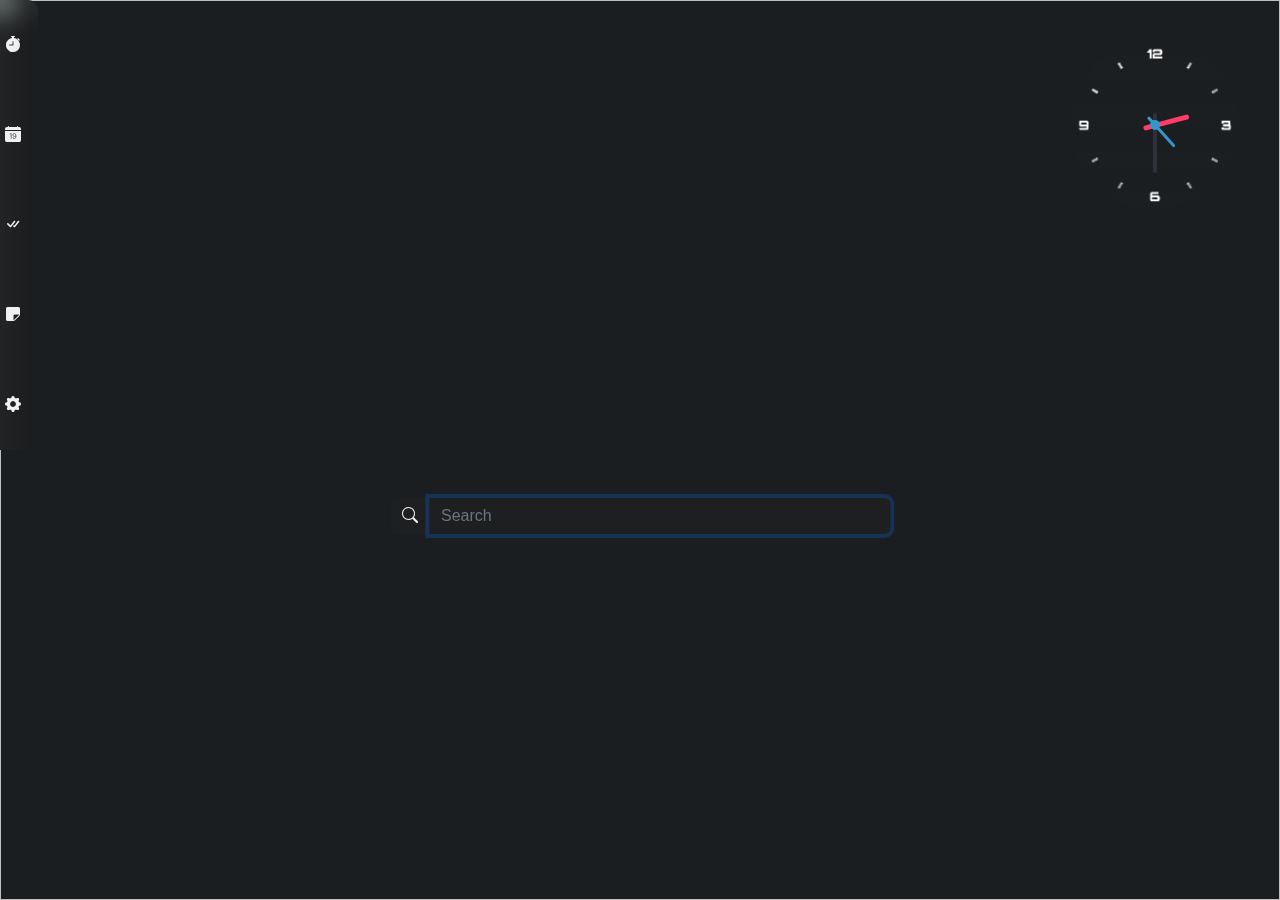
==== commit 170839b9: "nothing :I" ====
--- a/index.html
+++ b/index.html
@@ -1,406 +1,374 @@
 <!DOCTYPE html>
 <html lang="en">
-  <head>
-    <link rel="stylesheet" href="./assets/css/css/bootstrap.min.css" />
-    <!-- CSS only -->
-    <link
-      href="https://cdn.jsdelivr.net/npm/bootstrap@5.2.0-beta1/dist/css/bootstrap.min.css"
-      rel="stylesheet"
-      integrity="sha384-0evHe/X+R7YkIZDRvuzKMRqM+OrBnVFBL6DOitfPri4tjfHxaWutUpFmBp4vmVor"
-      crossorigin="anonymous"
-    />
-    <link rel="stylesheet" href="https://cdn.jsdelivr.net/npm/bootstrap-icons@1.9.0/font/bootstrap-icons.css" />
-    <link rel="stylesheet" href="./assets/css/style.css" />
-    <link rel="stylesheet" href="./assets/css/animation.css" />
-    <link rel="stylesheet" href="./assets/css/motion.css">
-    <link rel="stylesheet" href="./assets/css/css.scss" />
-    <meta charset="UTF-8" />
-    <title>Home Page</title>
-    <style>
-      .bi {
-        color: #f1f1f1;
-      }
-      body {
-        overflow-x: hidden;
-      }
-      .body img {
-        object-fit: cover;
-        width: 100%;
-        height: 100%;
-      }
-    </style>
-  </head>
-  <body>
-    <div class="body position-absolute w-100 h-100" id="body">
-      <img src="https://bing.biturl.top/?resolution=1920&format=image&index=0&mkt=zh-CN" />
-
+<head>
+  <link rel="stylesheet" href="./assets/css/css/bootstrap.min.css" />
+  <!-- CSS only -->
+  <link
+          href="https://cdn.jsdelivr.net/npm/bootstrap@5.2.0-beta1/dist/css/bootstrap.min.css"
+          rel="stylesheet"
+          integrity="sha384-0evHe/X+R7YkIZDRvuzKMRqM+OrBnVFBL6DOitfPri4tjfHxaWutUpFmBp4vmVor"
+          crossorigin="anonymous"
+  />
+  <link rel="stylesheet" href="https://cdn.jsdelivr.net/npm/bootstrap-icons@1.9.0/font/bootstrap-icons.css" />
+  <link rel="stylesheet" href="./assets/css/style.css" />
+  <link rel="stylesheet" href="./assets/css/animation.css" />
+  <link rel="stylesheet" href="./assets/css/motion.css">
+  <link rel="stylesheet" href="./assets/css/css.scss" />
+  <meta charset="UTF-8" />
+  <title>Home Page</title>
+  <style>
+    .bi {
+      color: #f1f1f1;
+    }
+    body {
+      overflow-x: hidden;
+    }
+    .body img {
+      object-fit: cover;
+      width: 100%;
+      height: 100%;
+    }
+  </style>
+</head>
+<body>
+<div class="body position-absolute w-100 h-100" id="body">
+  <img src="https://bing.biturl.top/?resolution=1920&format=image&index=0&mkt=zh-CN" />
+
+</div>
+</div>
+<div style="width: 100%; height: 100%; position: absolute;">
+  <div class="row text-light h-100">
+    <div class="col-3 h-100">
+      <div class="row justify-content-between position-relative h-100">
+        <div class="col-1 h-100 position-relative">
+          <!--Apps icon-->
+          <div id="suggest" class="row flex-column justify-content-around align-content-center">
+            <div class="col-12 text-center">
+              <button class="col btn border-0" id="timer">
+                <i class="bi bi-stopwatch-fill"></i>
+              </button>
+            </div>
+            <div class="col-12 text-center">
+              <button class="col btn border-0" id="calendar">
+                <i class="bi bi-calendar-date-fill"></i>
+              </button>
+            </div>
+            <div class="col-12 text-center">
+              <button class="col btn border-0" id="to-do">
+                <i class="bi bi-check-all"></i>
+              </button>
+            </div>
+            <div class="col-12 text-center">
+              <button class="col btn border-0" id="note">
+                <i class="bi bi-sticky-fill"></i>
+              </button>
+            </div>
+            <div class="col-12 text-center">
+              <button
+                      class="col btn border-0"
+                      id="settings"
+                      type="button"
+                      data-bs-toggle="offcanvas"
+                      data-bs-target="#offcanvasExample"
+                      aria-controls="offcanvasExample"
+              >
+                <i class="bi bi-gear-fill"></i>
+              </button>
+            </div>
+          </div>
+        </div>
+        <div class="col-9 position-relative h-0">
+          <div id="target" class="center w-100 rounded" style="width: 450px"></div>
+        </div>
       </div>
     </div>
-    <div style="width: 100%; height: 100%; position: absolute;">
-      <div class="row text-light">
-        <div class="col-3">
-          <div class="row justify-content-between position-relative">
-            <div class="col-1 h-100">
-              <!--Apps icon-->
-              <div class="position-absolute top-50" id="suggest" style="width: 50px">
-                <div class="row">
-                  <div class="col-8">
-                    <button class="col btn border-0" id="timer">
-                      <i class="bi bi-stopwatch-fill"></i>
-                    </button>
-                  </div>
-                </div>
-                <div class="row">
-                  <div class="col-8" style="margin-top: calc(var(--my-height) / 6);">
-                    <button class="col btn border-0" id="calendar">
-                      <i class="bi bi-calendar-date-fill"></i>
-                    </button>
-                  </div>
-                </div>
-                <div class="row">
-                  <div class="col-8" style="margin-top: calc(var(--my-height) / 6);">
-                    <button class="col btn border-0" id="to-do">
-                      <i class="bi bi-check-all"></i>
-                    </button>
-                  </div>
-                </div>
-                <div class="row">
-                  <div class="col-8" style="margin-top: calc(var(--my-height) / 6);">
-                    <button class="col btn border-0" id="note">
-                      <i class="bi bi-sticky-fill"></i>
-                    </button>
-                  </div>
-                </div>
-                <div class="row">
-                  <div class="col-8" style="margin-top: calc(var(--my-height) / 6);">
-                    <button
-                            class="col btn border-0"
-                            id="settings"
-                            type="button"
-                            data-bs-toggle="offcanvas"
-                            data-bs-target="#offcanvasExample"
-                            aria-controls="offcanvasExample"
-                    >
-                      <i class="bi bi-gear-fill"></i>
-                    </button>
-                  </div>
-                </div>
-                <!-- <button class="col btn border-0" id="timer">
-                  <i class="bi bi-stopwatch-fill"></i>
-                </button>
-                <button class="col btn border-0" id="calendar">
-                  <i class="bi bi-calendar-date-fill"></i>
-                </button>
-                <button class="col btn border-0" id="to-do">
-                  <i class="bi bi-check-all"></i>
-                </button>
-                <button class="col btn border-0" id="note">
-                  <i class="bi bi-sticky-fill"></i>
-                </button>
-                <button
-                  class="col btn border-0"
-                  id="settings"
-                  type="button"
-                  data-bs-toggle="offcanvas"
-                  data-bs-target="#offcanvasExample"
-                  aria-controls="offcanvasExample"
-                >
-                  <i class="bi bi-gear-fill"></i>
-                </button> -->
-              </div>
-            </div>
-            <div class="col-9 position-relative h-100">
-              <div id="target" class="center w-100 rounded" style="width: 450px"></div>
-            </div>
-          </div>
-        </div>
+  </div>
+
+  <!-- Weather -->
+  <div id="weather" class="position-absolute" style="width: 300px">
+    <section class="ajax-section">
+      <div class="container">
+        <ul class="cities" style="padding: 0 !important"></ul>
       </div>
-
-      <!-- Weather -->
-      <div id="weather" class="position-absolute" style="width: 300px">
-        <section class="ajax-section">
-          <div class="container">
-            <ul class="cities" style="padding: 0 !important"></ul>
-          </div>
-        </section>
-      </div>
-    </div>
-
-    <!-- Clock -->
-    <div id="clock" class="clock">
-      <div class="clock-bg">
-        <img src="assets/Images/clock/base.png" alt="clockBase" />
-      </div>
-      <div class="hour">
-        <span class="hr" id="hr"></span>
-      </div>
-      <div class="minute">
-        <span class="min" id="min"></span>
-      </div>
-      <div class="second">
-        <span class="sec" id="sec"></span>
-      </div>
-    </div>
-
-    <!-- JS File -->
-    <script type="text/javascript" src="assets/javascript/clock.js"></script>
-
-    <div class="toolbar position-absolute bottom-0" id="toolbar-mother">
-      <div class="row justify-content-around p-2" id="toolbar">
-        <!--https://www.google.com/s2/favicons?domain={link url}/-->
-      </div>
-    </div>
-
-    <div class="center text-center" style="transform: translate(-50%, -50%)" id="search-box-mother">
-      <div class="position-relative">
-        <div class="row flex-column text-light">
-          <div class="col h1 fw-bold blured" id="Header-name" style="display: flex; justify-content: center"></div>
-          <div class="col">
-            <form action="https://www.google.com/search" style="position: relative">
-              <div class="input-group mb-3 border-0 center" id="search-time" style="transform: translate(-50%, 0%)">
-                <button class="input-group-text border-0" id="basic-addon1">
-                  <i class="bi bi-search"></i>
-                </button>
-                <input
-                  title="Type Something for search"
-                  type="text"
-                  autocapitalize="on"
-                  autocomplete
-                  class="form-control border-0 text-light"
-                  placeholder="Search"
-                  aria-label="Search"
-                  name="q"
-                  aria-describedby="basic-addon1"
-                  required
-                  id="searchTextField"
-                  autofocus
-                />
-              </div>
-            </form>
-          </div>
-        </div>
-      </div>
-    </div>
-
-    <!--Setting form-->
-    <div class="offcanvas offcanvas-start text-light" tabindex="-1" id="offcanvasExample" aria-labelledby="offcanvasExampleLabel">
-      <div class="offcanvas-header">
-        <h5 class="offcanvas-title" id="offcanvasExampleLabel">Configuration</h5>
-        <button type="button" class="btn-close" data-bs-dismiss="offcanvas" aria-label="Configuration"><i class="bi bi-x-lg"></i></button>
-      </div>
-      <div class="offcanvas-body">
-        <form>
-          <!-- HERE -->
-          <div class="accordion text-light" id="accordionExample">
-            <div class="accordion-item text-light">
-              <h2 class="accordion-header text-light" id="headingOne">
-                <button
-                  class="accordion-button text-light"
-                  type="button"
-                  data-bs-toggle="collapse"
-                  data-bs-target="#collapseOne"
-                  aria-expanded="true"
-                  aria-controls="collapseOne"
-                >
-                  Personality
-                  <i class="bi bi-caret-down-fill"></i>
-                </button>
-              </h2>
-              <div id="collapseOne" class="accordion-collapse collapse show" aria-labelledby="headingOne" data-bs-parent="#accordionExample">
-                <div class="accordion-body">
-                  <div class="form-floating mb-3">
-                    <input type="text" class="border-0 text-light form-control" id="floatingInput" placeholder="{}" />
-                    <label for="floatingInput">Your name is...</label>
-                  </div>
-                  <select id="animation-text" class="border-0 form-select text-light form-select-lg mb-3" aria-label=".form-select-lg example">
-                    <option value="normal" class="bg-dark" selected>✨ Just a normal person</option>
-                    <option value="gamer" class="bg-dark">🎮 Gamer</option>
-                    <option value="programmer" class="bg-dark">💻 Programmer</option>
-                    <option value="boss" class="bg-dark">👑 Boss</option>
-                    <option value="student" class="bg-dark">📕 Student</option>
-                  </select>
-                </div>
-              </div>
-            </div>
-            <div class="accordion-item text-light">
-              <h2 class="accordion-header text-light" id="headingTwo">
-                <button
-                  class="accordion-button collapsed text-light"
-                  type="button"
-                  data-bs-toggle="collapse"
-                  data-bs-target="#collapseTwo"
-                  aria-expanded="false"
-                  aria-controls="collapseTwo"
-                >
-                  Modules
-                  <i class="bi bi-caret-down-fill"></i>
-                </button>
-              </h2>
-              <div id="collapseTwo" class="accordion-collapse collapse" aria-labelledby="headingTwo" data-bs-parent="#accordionExample">
-                <div class="accordion-body">
-                  <div class="form-check form-switch py-2">
-                    <input class="form-check-input" type="checkbox" role="switch" id="weather-check" checked onclick="role_toggle('weather-check')" />
-                    <label class="form-check-label" for="weather-check" onclick="role_toggle('weather-check')">Weather</label>
-                  </div>
-                  <div class="form-check form-switch py-2">
-                    <input class="form-check-input" type="checkbox" role="switch" id="clock-check" checked onclick="role_toggle('clock-check')" />
-                    <label class="form-check-label" for="clock-check" onclick="role_toggle('clock-check')">Clock</label>
-                  </div>
-                  <div class="form-check form-switch py-2">
-                    <input class="form-check-input" type="checkbox" role="switch" id="Bing" checked onclick="role_toggle('Bing')" />
-                    <label class="form-check-label" for="Bing" onclick="role_toggle('Bing')">Bing Image</label>
-                  </div>
-                  <div class="form-check form-switch py-2">
-                    <input class="form-check-input" type="checkbox" role="switch" id="shortcut-bar" onclick="role_toggle('shortcut-bar')" checked />
-                    <label class="form-check-label" for="shortcut-bar" onclick="role_toggle('shortcut-bar')">Bookmarks</label>
-                  </div>
-                  <div class="form-check form-switch py-2">
-                    <input class="form-check-input" type="checkbox" role="switch" id="search-bar" checked onclick="role_toggle('search-bar')" />
-                    <label class="form-check-label" for="search-bar" onclick="role_toggle('search-bar')">Search bar</label>
-                  </div>
-                  <hr class="hr">
-                  <p><label for="background-type">Background Type</label></p>
-                  <select name="Background-type" id="background-type"
-                          class="border-0 form-select text-light form-select-lg mb-3">
-                    <option value="motion" class="bg-dark">motion</option>
-                    <option value="image" class="bg-dark">Image</option>
-                    <option value="bing" class="bg-dark" selected>Bing wallpaper</option>
-                  </select>
-                  <hr class="hr" />
-                  <div class="form-check form-switch py-2">
-                    <input class="form-check-input" type="checkbox" role="switch" id="Text" onclick="role_toggle('Text')" checked/>
-                    <label class="form-check-label" for="Text" onclick="role_toggle('Text')">Welcome message</label>
-                  </div>
-                  <p>Animation</p>
-                  <select id="animation-type" class="border-0 form-select text-light form-select-lg mb-3" aria-label=".form-select-lg example">
-                    <option value="typing-animation" class="bg-dark" selected>Typing</option>
-                    <option value="come-in-text-down" class="bg-dark">Come from down</option>
-                    <option value="come-in-text-up" class="bg-dark">come from down 2</option>
-                  </select>
-                </div>
-              </div>
-            </div>
-            <div class="accordion-item text-light">
-              <h2 class="accordion-header text-light" id="headingThree">
-                <button
-                  class="accordion-button collapsed text-light"
-                  type="button"
-                  data-bs-toggle="collapse"
-                  data-bs-target="#collapseThree"
-                  aria-expanded="false"
-                  aria-controls="collapseThree"
-                >
-                  Bookmarks
-                  <i class="bi bi-caret-down-fill"></i>
-                </button>
-              </h2>
-              <div id="collapseThree" class="accordion-collapse collapse" aria-labelledby="headingThree" data-bs-parent="#accordionExample">
-                <div class="accordion-body">
-                  <div class="form-floating mb-3">
-                    <input type="url" class="border-0 text-light form-control" id="1" placeholder="{}" value="https://" />
-                    <label for="1">Bookmark #1</label>
-                  </div>
-                  <div class="form-floating mb-3">
-                    <input type="url" class="border-0 text-light form-control" id="2" placeholder="{}" value="https://" />
-                    <label for="2">Bookmark #2</label>
-                  </div>
-                  <div class="form-floating mb-3">
-                    <input type="url" class="border-0 text-light form-control" id="3" placeholder="{}" value="https://" />
-                    <label for="3">Bookmark #3</label>
-                  </div>
-                  <div class="form-floating mb-3">
-                    <input type="url" class="border-0 text-light form-control" id="4" placeholder="{}" value="https://" />
-                    <label for="4">Bookmark #4</label>
-                  </div>
-                  <div class="form-floating mb-3">
-                    <input type="url" class="border-0 text-light form-control" id="5" placeholder="{}" value="https://" />
-                    <label for="5">Bookmark #5</label>
-                  </div>
-                  <div class="form-floating mb-3">
-                    <input type="url" class="border-0 text-light form-control" id="6" placeholder="{}" value="https://" />
-                    <label for="6">Bookmark #6</label>
-                  </div>
-                </div>
-              </div>
-            </div>
-            <div class="accordion-item text-light">
-              <h2 class="accordion-header text-light" id="headingfour">
-                <button
-                  class="accordion-button collapsed text-light"
-                  type="button"
-                  data-bs-toggle="collapse"
-                  data-bs-target="#collapsefour"
-                  aria-expanded="false"
-                  aria-controls="collapsefour"
-                >
-                  Pictures
-                  <i class="bi bi-caret-down-fill"></i>
-                </button>
-              </h2>
-              <div id="collapsefour" class="accordion-collapse collapse" aria-labelledby="headingfour" data-bs-parent="#accordionExample">
-                <div class="accordion-body">
-                  <label class="btn btn-outline-primary btn-sm center-block btn-file w-100">
-                    <i class="bi bi-cloud-arrow-up-fill h2 text-primary"></i>
-                    <input type="file" class="w-50" id="1-pic" />
-                  </label>
-                  <label class="btn btn-outline-primary btn-sm center-block btn-file w-100 my-3">
-                    <i class="bi bi-cloud-arrow-up-fill h2 text-primary"></i>
-                    <input type="file" class="w-50" id="2-pic" />
-                  </label>
-                  <label class="btn btn-outline-primary btn-sm center-block btn-file w-100">
-                    <i class="bi bi-cloud-arrow-up-fill h2 text-primary"></i>
-                    <input type="file" class="w-50" id="3-pic" />
-                  </label>
-                </div>
-              </div>
-            </div>
-          </div>
-          <button class="btn btn-primary w-100 mt-4" onclick="save_setting()">Save changes</button>
+    </section>
+  </div>
+</div>
+
+<!-- Clock -->
+<div id="clock" class="clock">
+  <div class="clock-bg">
+    <img src="assets/Images/clock/base.png" alt="clockBase" />
+  </div>
+  <div class="hour">
+    <span class="hr" id="hr"></span>
+  </div>
+  <div class="minute">
+    <span class="min" id="min"></span>
+  </div>
+  <div class="second">
+    <span class="sec" id="sec"></span>
+  </div>
+</div>
+
+<!-- JS File -->
+<script type="text/javascript" src="assets/javascript/clock.js"></script>
+
+<div class="toolbar position-absolute bottom-0" id="toolbar-mother">
+  <div class="row justify-content-around p-2" id="toolbar">
+    <!--https://www.google.com/s2/favicons?domain={link url}/-->
+  </div>
+</div>
+
+<div class="center text-center" style="transform: translate(-50%, -50%)" id="search-box-mother">
+  <div class="position-relative">
+    <div class="row flex-column text-light">
+      <div class="col h1 fw-bold blured" id="Header-name" style="display: flex; justify-content: center"></div>
+      <div class="col">
+        <form action="https://www.google.com/search" style="position: relative">
+          <div class="input-group mb-3 border-0 center" id="search-time" style="transform: translate(-50%, 0%)">
+            <button class="input-group-text border-0" id="basic-addon1">
+              <i class="bi bi-search"></i>
+            </button>
+            <input
+                    title="Type Something for search"
+                    type="text"
+                    autocapitalize="on"
+                    autocomplete
+                    class="form-control border-0 text-light"
+                    placeholder="Search"
+                    aria-label="Search"
+                    name="q"
+                    aria-describedby="basic-addon1"
+                    required
+                    id="searchTextField"
+                    autofocus
+            />
+          </div>
         </form>
       </div>
     </div>
-
-    <audio src="./assets/musics/mixkit-waiting-ringtone-1354.wav" id="audio"></audio>
-
-    <!--JS Import-->
-    <script src="https://ajax.googleapis.com/ajax/libs/jquery/3.6.0/jquery.min.js"></script>
-    <script src="./assets/javascript/note.js"></script>
-    <script src="./assets/javascript/app.js"></script>
-    <script
-      src="https://cdn.jsdelivr.net/npm/bootstrap@5.2.0-beta1/dist/js/bootstrap.bundle.min.js"
-      integrity="sha384-pprn3073KE6tl6bjs2QrFaJGz5/SUsLqktiwsUTF55Jfv3qYSDhgCecCxMW52nD2"
-      crossorigin="anonymous"
-    ></script>
-    <script
-      src="https://cdn.jsdelivr.net/npm/@popperjs/core@2.11.5/dist/umd/popper.min.js"
-      integrity="sha384-Xe+8cL9oJa6tN/veChSP7q+mnSPaj5Bcu9mPX5F5xIGE0DVittaqT5lorf0EI7Vk"
-      crossorigin="anonymous"
-    ></script>
-    <script
-      src="https://cdn.jsdelivr.net/npm/bootstrap@5.2.0-beta1/dist/js/bootstrap.min.js"
-      integrity="sha384-kjU+l4N0Yf4ZOJErLsIcvOU2qSb74wXpOhqTvwVx3OElZRweTnQ6d31fXEoRD1Jy"
-      crossorigin="anonymous"
-    ></script>
-    <script src="assets/javascript/weather.js"></script>
-    <script src="./assets/javascript/timer.js"></script>
-    <script src="./assets/javascript/toolbar.js"></script>
-    <script src="./assets/javascript/background.js"></script>
-    <script src="./assets/javascript/results.js"></script>
-    <script src="./assets/javascript/version.js"></script>
-    <script src="assets/scripts/headerNames.js"></script>
-    <script src="assets/javascript/animation.js"></script>
-    <script src="./assets/javascript/setting.js"></script>
-    <script src="./assets/javascript/shortcut.js"></script>
-    <script src="./assets/javascript/link.js"></script>
-    <script src="./assets/javascript/cps.js"></script>
-    <script src="./assets/javascript/motion.js"></script>
-    <script>
-      document.getElementById('suggest').style.height = `${screen.height / 2}px`;
-      document.querySelector(':root').style.setProperty('--my-height', `${screen.height / 2}px`)
-      document.getElementById("floatingInput").value = localStorage.getItem("user-name") || "";
-      document.getElementById("animation-type").value = localStorage.getItem("user-animation") || "";
-      document.getElementById("animation-text").value = localStorage.getItem("animation-text") || "";
-    </script>
-    <script src="./assets/javascript/check.js"></script>
-  </body>
+  </div>
+</div>
+
+<!--Setting form-->
+<div class="offcanvas offcanvas-start text-light" tabindex="-1" id="offcanvasExample" aria-labelledby="offcanvasExampleLabel">
+  <div class="offcanvas-header">
+    <h5 class="offcanvas-title" id="offcanvasExampleLabel">Configuration</h5>
+    <button type="button" class="btn-close" data-bs-dismiss="offcanvas" aria-label="Configuration"><i class="bi bi-x-lg"></i></button>
+  </div>
+  <div class="offcanvas-body">
+    <form>
+      <!-- HERE -->
+      <div class="accordion text-light" id="accordionExample">
+        <div class="accordion-item text-light">
+          <h2 class="accordion-header text-light" id="headingOne">
+            <button
+                    class="accordion-button text-light"
+                    type="button"
+                    data-bs-toggle="collapse"
+                    data-bs-target="#collapseOne"
+                    aria-expanded="true"
+                    aria-controls="collapseOne"
+            >
+              Personality
+              <i class="bi bi-caret-down-fill"></i>
+            </button>
+          </h2>
+          <div id="collapseOne" class="accordion-collapse collapse show" aria-labelledby="headingOne" data-bs-parent="#accordionExample">
+            <div class="accordion-body">
+              <div class="form-floating mb-3">
+                <input type="text" class="border-0 text-light form-control" id="floatingInput" placeholder="{}" />
+                <label for="floatingInput">Your name is...</label>
+              </div>
+              <select id="animation-text" class="border-0 form-select text-light form-select-lg mb-3" aria-label=".form-select-lg example">
+                <option value="normal" class="bg-dark" selected>✨ Just a normal person</option>
+                <option value="gamer" class="bg-dark">🎮 Gamer</option>
+                <option value="programmer" class="bg-dark">💻 Programmer</option>
+                <option value="boss" class="bg-dark">👑 Boss</option>
+                <option value="student" class="bg-dark">📕 Student</option>
+              </select>
+            </div>
+          </div>
+        </div>
+        <div class="accordion-item text-light">
+          <h2 class="accordion-header text-light" id="headingTwo">
+            <button
+                    class="accordion-button collapsed text-light"
+                    type="button"
+                    data-bs-toggle="collapse"
+                    data-bs-target="#collapseTwo"
+                    aria-expanded="false"
+                    aria-controls="collapseTwo"
+            >
+              Modules
+              <i class="bi bi-caret-down-fill"></i>
+            </button>
+          </h2>
+          <div id="collapseTwo" class="accordion-collapse collapse" aria-labelledby="headingTwo" data-bs-parent="#accordionExample">
+            <div class="accordion-body">
+              <div class="form-check form-switch py-2">
+                <input class="form-check-input" type="checkbox" role="switch" id="weather-check" checked onclick="role_toggle('weather-check')" />
+                <label class="form-check-label" for="weather-check" onclick="role_toggle('weather-check')">Weather</label>
+              </div>
+              <div class="form-check form-switch py-2">
+                <input class="form-check-input" type="checkbox" role="switch" id="clock-check" checked onclick="role_toggle('clock-check')" />
+                <label class="form-check-label" for="clock-check" onclick="role_toggle('clock-check')">Clock</label>
+              </div>
+              <div class="form-check form-switch py-2">
+                <input class="form-check-input" type="checkbox" role="switch" id="Bing" checked onclick="role_toggle('Bing')" />
+                <label class="form-check-label" for="Bing" onclick="role_toggle('Bing')">Bing Image</label>
+              </div>
+              <div class="form-check form-switch py-2">
+                <input class="form-check-input" type="checkbox" role="switch" id="shortcut-bar" onclick="role_toggle('shortcut-bar')" checked />
+                <label class="form-check-label" for="shortcut-bar" onclick="role_toggle('shortcut-bar')">Bookmarks</label>
+              </div>
+              <div class="form-check form-switch py-2">
+                <input class="form-check-input" type="checkbox" role="switch" id="search-bar" checked onclick="role_toggle('search-bar')" />
+                <label class="form-check-label" for="search-bar" onclick="role_toggle('search-bar')">Search bar</label>
+              </div>
+              <hr class="hr">
+              <p><label for="background-type">Background Type</label></p>
+              <select name="Background-type" id="background-type"
+                      class="border-0 form-select text-light form-select-lg mb-3">
+                <option value="motion" class="bg-dark">motion</option>
+                <option value="image" class="bg-dark">Image</option>
+                <option value="bing" class="bg-dark" selected>Bing wallpaper</option>
+              </select>
+              <hr class="hr" />
+              <div class="form-check form-switch py-2">
+                <input class="form-check-input" type="checkbox" role="switch" id="Text" onclick="role_toggle('Text')" checked/>
+                <label class="form-check-label" for="Text" onclick="role_toggle('Text')">Welcome message</label>
+              </div>
+              <p>Animation</p>
+              <select id="animation-type" class="border-0 form-select text-light form-select-lg mb-3" aria-label=".form-select-lg example">
+                <option value="typing-animation" class="bg-dark" selected>Typing</option>
+                <option value="come-in-text-down" class="bg-dark">Come from down</option>
+                <option value="come-in-text-up" class="bg-dark">come from down 2</option>
+              </select>
+            </div>
+          </div>
+        </div>
+        <div class="accordion-item text-light">
+          <h2 class="accordion-header text-light" id="headingThree">
+            <button
+                    class="accordion-button collapsed text-light"
+                    type="button"
+                    data-bs-toggle="collapse"
+                    data-bs-target="#collapseThree"
+                    aria-expanded="false"
+                    aria-controls="collapseThree"
+            >
+              Bookmarks
+              <i class="bi bi-caret-down-fill"></i>
+            </button>
+          </h2>
+          <div id="collapseThree" class="accordion-collapse collapse" aria-labelledby="headingThree" data-bs-parent="#accordionExample">
+            <div class="accordion-body">
+              <div class="form-floating mb-3">
+                <input type="url" class="border-0 text-light form-control" id="1" placeholder="{}" value="https://" />
+                <label for="1">Bookmark #1</label>
+              </div>
+              <div class="form-floating mb-3">
+                <input type="url" class="border-0 text-light form-control" id="2" placeholder="{}" value="https://" />
+                <label for="2">Bookmark #2</label>
+              </div>
+              <div class="form-floating mb-3">
+                <input type="url" class="border-0 text-light form-control" id="3" placeholder="{}" value="https://" />
+                <label for="3">Bookmark #3</label>
+              </div>
+              <div class="form-floating mb-3">
+                <input type="url" class="border-0 text-light form-control" id="4" placeholder="{}" value="https://" />
+                <label for="4">Bookmark #4</label>
+              </div>
+              <div class="form-floating mb-3">
+                <input type="url" class="border-0 text-light form-control" id="5" placeholder="{}" value="https://" />
+                <label for="5">Bookmark #5</label>
+              </div>
+              <div class="form-floating mb-3">
+                <input type="url" class="border-0 text-light form-control" id="6" placeholder="{}" value="https://" />
+                <label for="6">Bookmark #6</label>
+              </div>
+            </div>
+          </div>
+        </div>
+        <div class="accordion-item text-light">
+          <h2 class="accordion-header text-light" id="headingfour">
+            <button
+                    class="accordion-button collapsed text-light"
+                    type="button"
+                    data-bs-toggle="collapse"
+                    data-bs-target="#collapsefour"
+                    aria-expanded="false"
+                    aria-controls="collapsefour"
+            >
+              Pictures
+              <i class="bi bi-caret-down-fill"></i>
+            </button>
+          </h2>
+          <div id="collapsefour" class="accordion-collapse collapse" aria-labelledby="headingfour" data-bs-parent="#accordionExample">
+            <div class="accordion-body">
+              <label class="btn btn-outline-primary btn-sm center-block btn-file w-100">
+                <i class="bi bi-cloud-arrow-up-fill h2 text-primary"></i>
+                <input type="file" class="w-50" id="1-pic" />
+              </label>
+              <label class="btn btn-outline-primary btn-sm center-block btn-file w-100 my-3">
+                <i class="bi bi-cloud-arrow-up-fill h2 text-primary"></i>
+                <input type="file" class="w-50" id="2-pic" />
+              </label>
+              <label class="btn btn-outline-primary btn-sm center-block btn-file w-100">
+                <i class="bi bi-cloud-arrow-up-fill h2 text-primary"></i>
+                <input type="file" class="w-50" id="3-pic" />
+              </label>
+            </div>
+          </div>
+        </div>
+      </div>
+      <button class="btn btn-primary w-100 mt-4" onclick="save_setting()">Save changes</button>
+    </form>
+  </div>
+</div>
+
+<audio src="./assets/musics/mixkit-waiting-ringtone-1354.wav" id="audio"></audio>
+
+<!--JS Import-->
+<script src="https://ajax.googleapis.com/ajax/libs/jquery/3.6.0/jquery.min.js"></script>
+<script src="./assets/javascript/note.js"></script>
+<script src="./assets/javascript/app.js"></script>
+<script
+        src="https://cdn.jsdelivr.net/npm/bootstrap@5.2.0-beta1/dist/js/bootstrap.bundle.min.js"
+        integrity="sha384-pprn3073KE6tl6bjs2QrFaJGz5/SUsLqktiwsUTF55Jfv3qYSDhgCecCxMW52nD2"
+        crossorigin="anonymous"
+></script>
+<script
+        src="https://cdn.jsdelivr.net/npm/@popperjs/core@2.11.5/dist/umd/popper.min.js"
+        integrity="sha384-Xe+8cL9oJa6tN/veChSP7q+mnSPaj5Bcu9mPX5F5xIGE0DVittaqT5lorf0EI7Vk"
+        crossorigin="anonymous"
+></script>
+<script
+        src="https://cdn.jsdelivr.net/npm/bootstrap@5.2.0-beta1/dist/js/bootstrap.min.js"
+        integrity="sha384-kjU+l4N0Yf4ZOJErLsIcvOU2qSb74wXpOhqTvwVx3OElZRweTnQ6d31fXEoRD1Jy"
+        crossorigin="anonymous"
+></script>
+<script src="assets/javascript/weather.js"></script>
+<script src="./assets/javascript/timer.js"></script>
+<script src="./assets/javascript/toolbar.js"></script>
+<script src="./assets/javascript/background.js"></script>
+<script src="./assets/javascript/results.js"></script>
+<script src="./assets/javascript/version.js"></script>
+<script src="assets/scripts/headerNames.js"></script>
+<script src="assets/javascript/animation.js"></script>
+<script src="./assets/javascript/setting.js"></script>
+<script src="./assets/javascript/shortcut.js"></script>
+<script src="./assets/javascript/link.js"></script>
+<script src="./assets/javascript/cps.js"></script>
+<script src="./assets/javascript/motion.js"></script>
+<script>
+  // document.getElementById('suggest').style.height = `${screen.height / 2}px`;
+  document.querySelector(':root').style.setProperty('--my-height', `${screen.height / 2}px`)
+  document.getElementById("floatingInput").value = localStorage.getItem("user-name") || "";
+  document.getElementById("animation-type").value = localStorage.getItem("user-animation") || "";
+  document.getElementById("animation-text").value = localStorage.getItem("animation-text") || "";
+</script>
+<script src="./assets/javascript/check.js"></script>
+</body>
 </html>
--- a/assets/css/style.css
+++ b/assets/css/style.css
@@ -6,7 +6,8 @@
     overflow-y: hidden;
 }
 #suggest {
-    transform: translate(50%, 50%);
+    position: absolute;
+    height: 50%;
     background: var(--colors-background);
     border-bottom-right-radius: 10px;
     border-top-right-radius: 10px;
@@ -23,7 +24,7 @@
     padding: 15px;
     border-radius: 15px;
     backdrop-filter: blur(12px);
-    background: linear-gradient(to left bottom, rgba(40, 40, 40, 0.4), rgba(100, 100, 100, 0.1));
+    /*background: linear-gradient(to left bottom, rgba(40, 40, 40, 0.1), rgba(100, 100, 100, 0.1));*/
 }
 .blured pre {
     color: white;
@@ -78,7 +79,8 @@
 }
 #weather {
     color: white;
-    list-style-type: none   ;
+    list-style-type: none;
+    top: 0;
 }
 li {
     list-style-type: none   ;
@@ -235,7 +237,7 @@
         180deg, rgba(32, 32, 32, 0.36), rgba(35, 35, 35, 0.22)
     );
     backdrop-filter: blur(12px);
-    z-index: 9999;
+    z-index: 1;
 }
 
 .clock .clock-bg img {
@@ -371,6 +373,25 @@
 .cps-show #cps-cps {
     width: 50%!important;
     padding: .375rem .75rem!important;
-    transition-delay: 30ms
-;
+    transition-delay: 30ms;
+}
+.h-0 {
+    height: 0!important;
+}
+#suggest .col-12 {
+    width: 50px;
+    height: 15%;
+    position: relative;
+    border-radius: 5px;
+    background: #0000;
+    transition: background 350ms;
+ }
+#suggest .col-12:hover {
+    background: rgba(48, 48, 59, 0.66);
+}
+#suggest .col-12 button {
+    position: absolute;
+    top: 50%;
+    left: 50%;
+    transform: translate(-50%, -50%);
 }